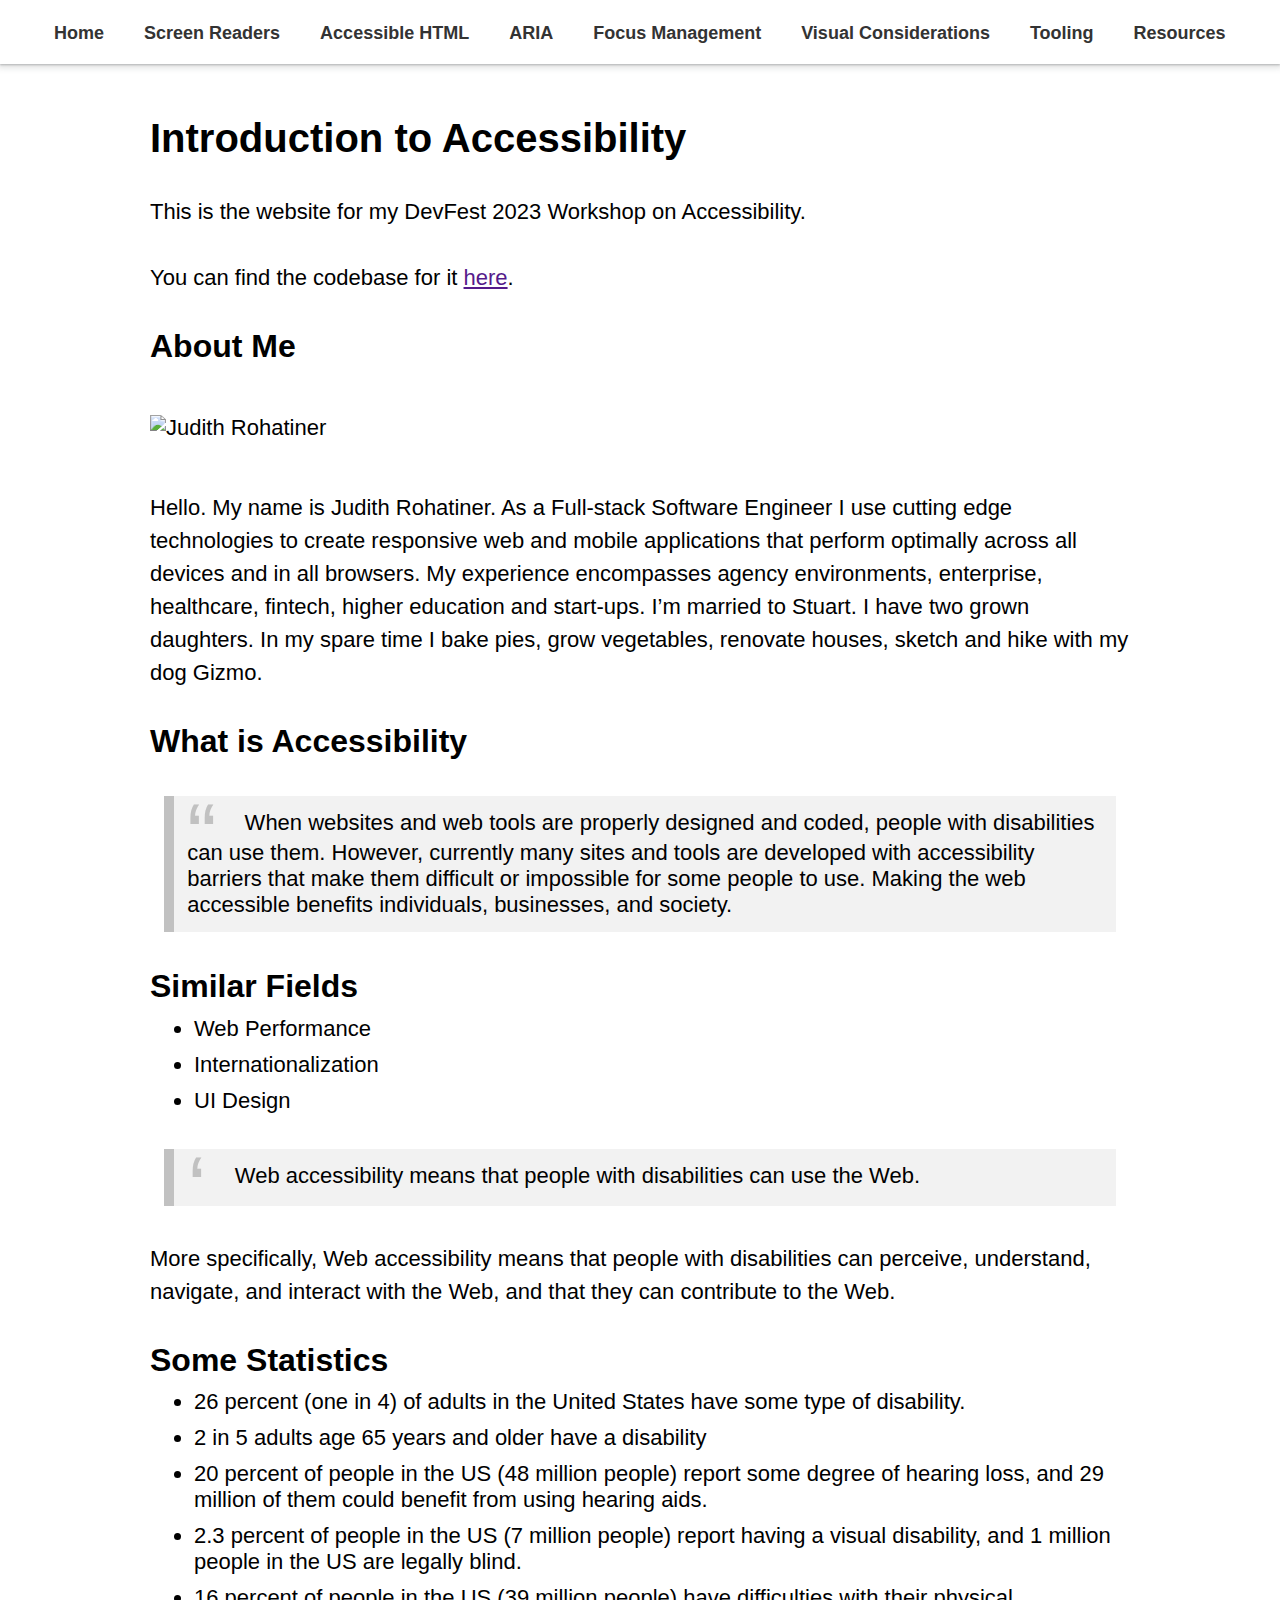
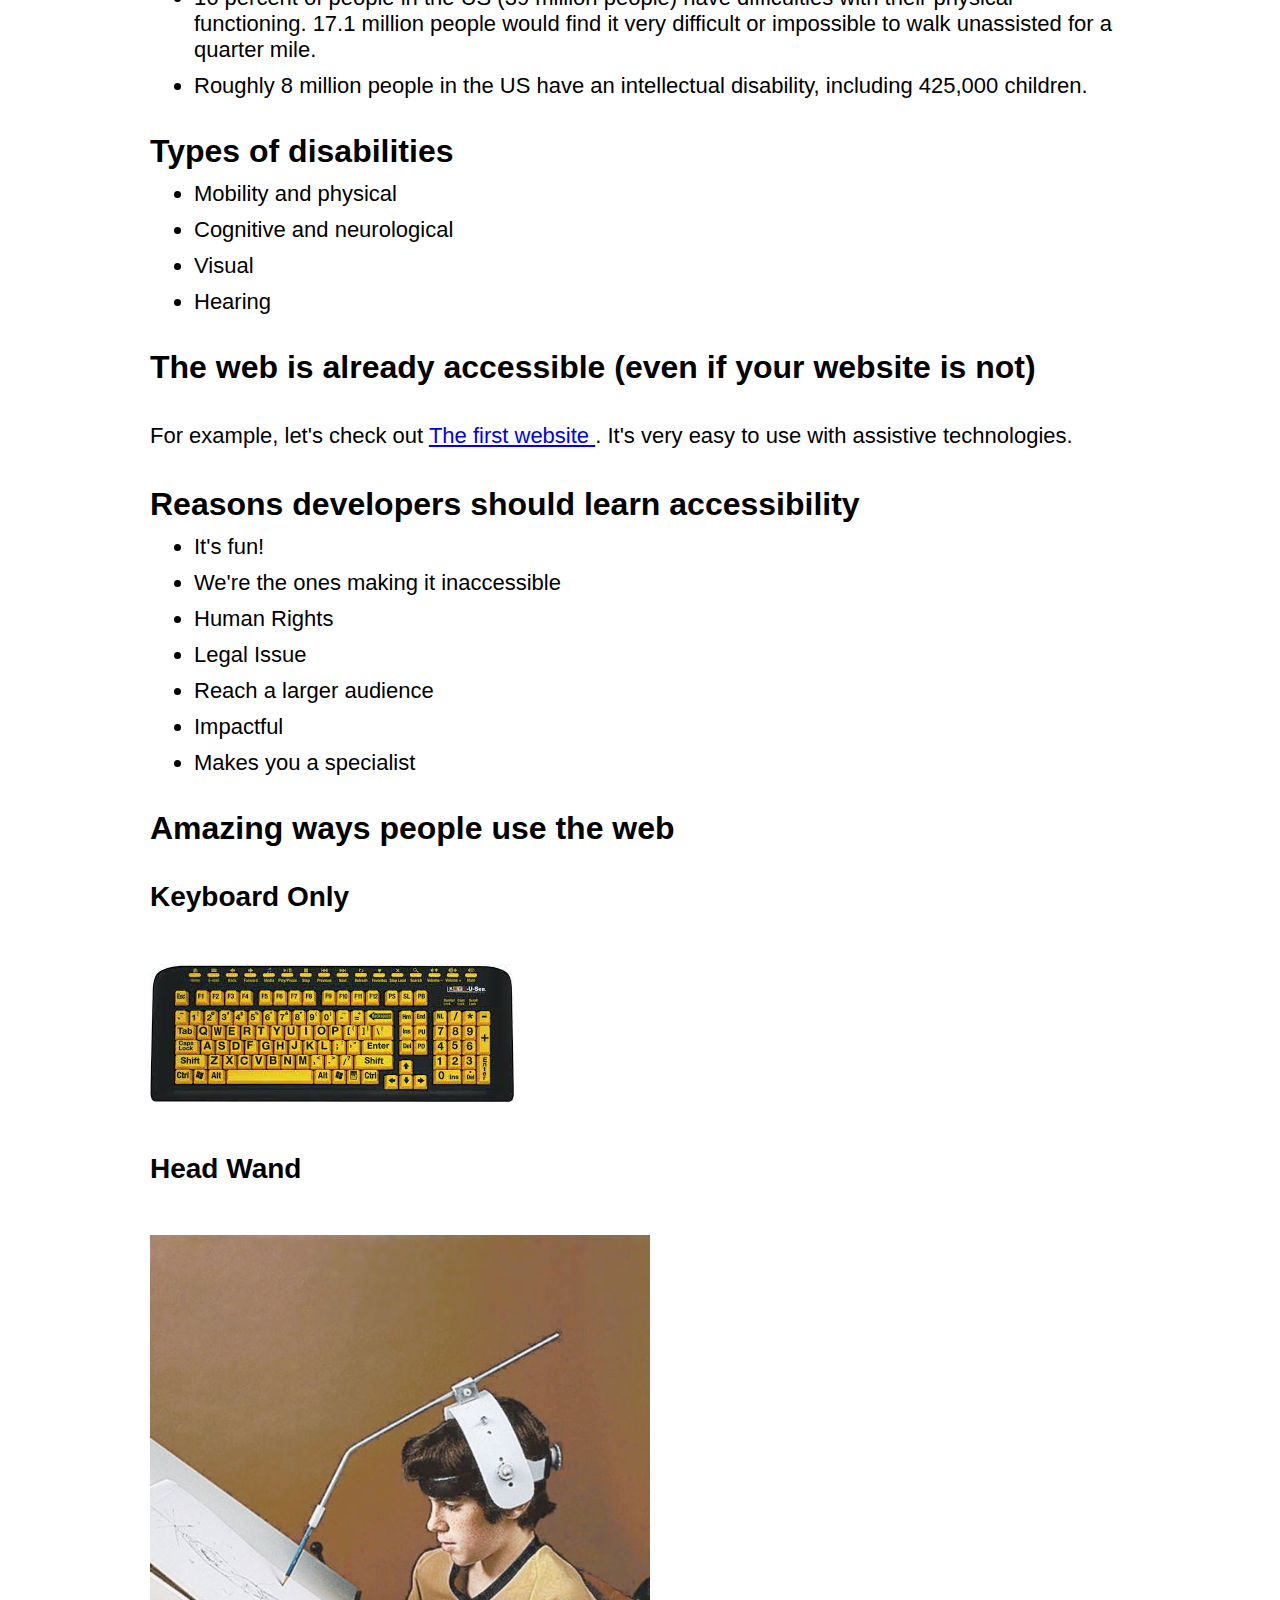
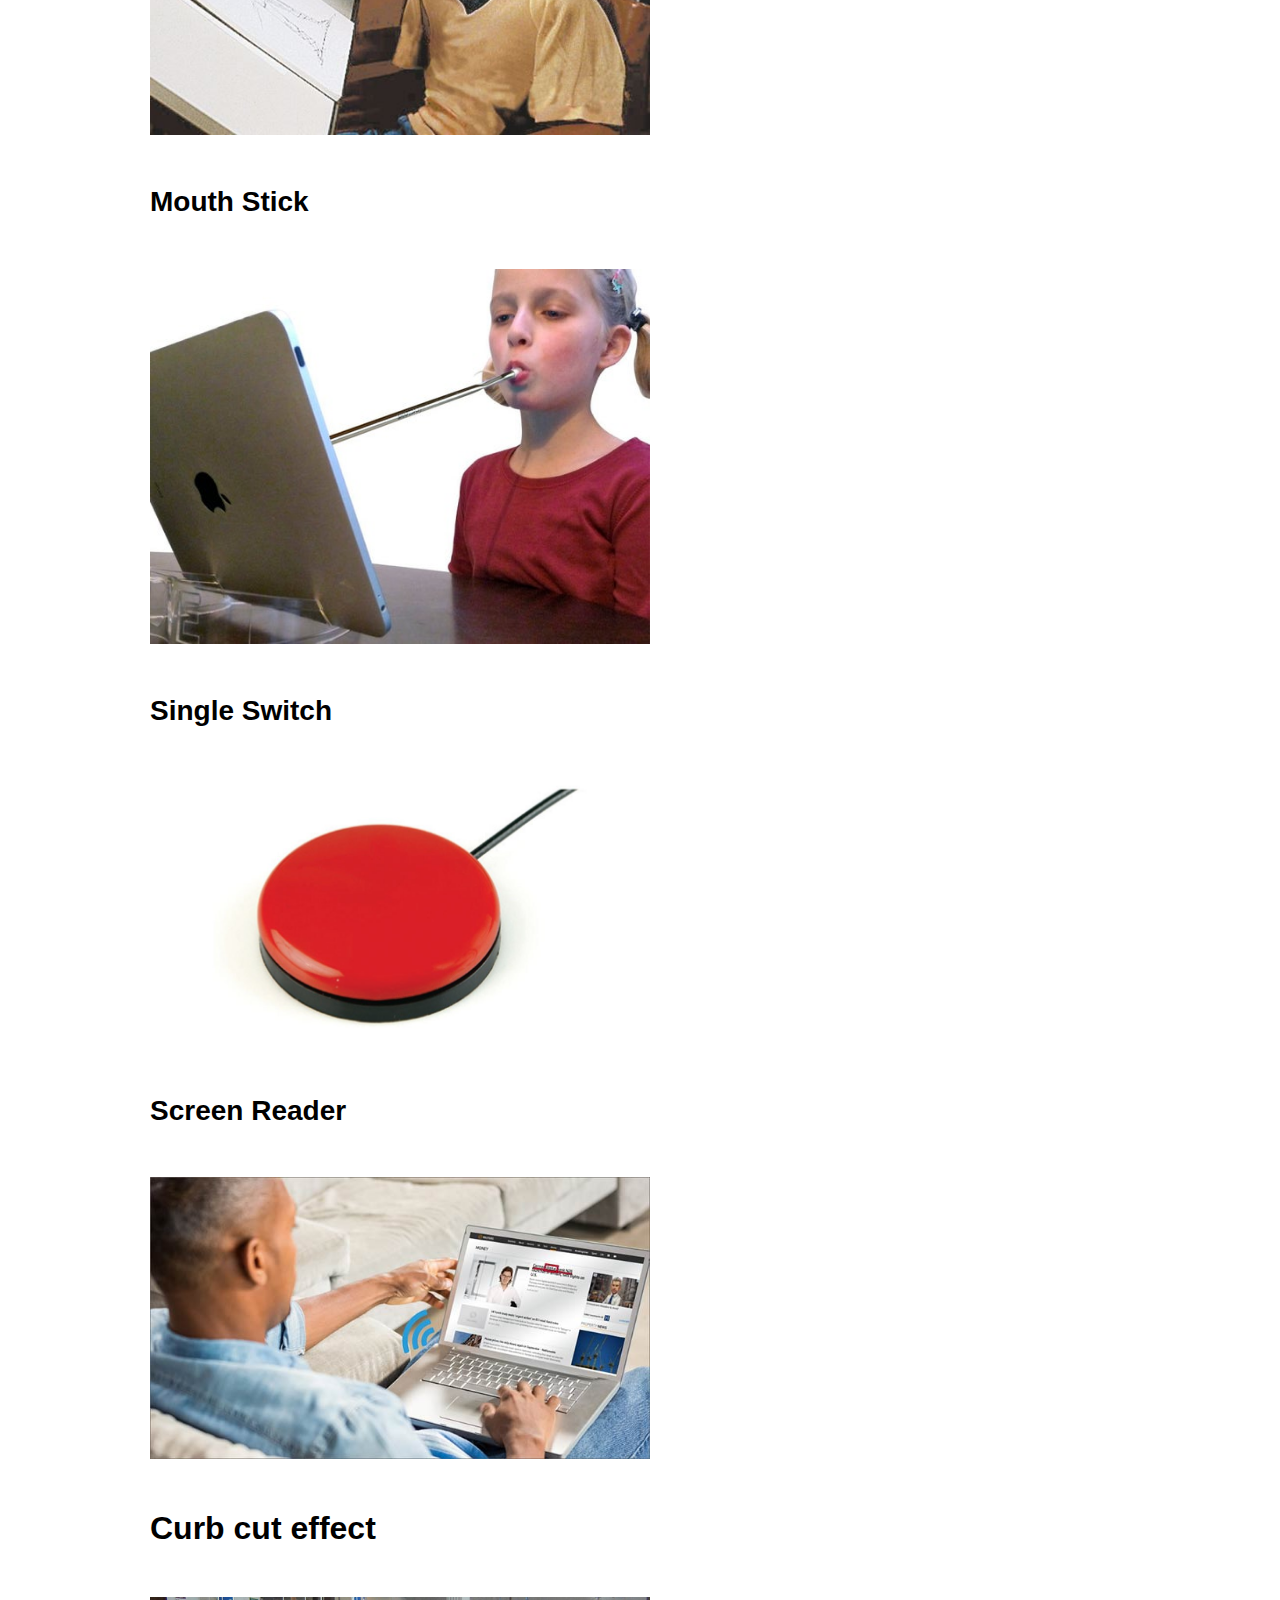
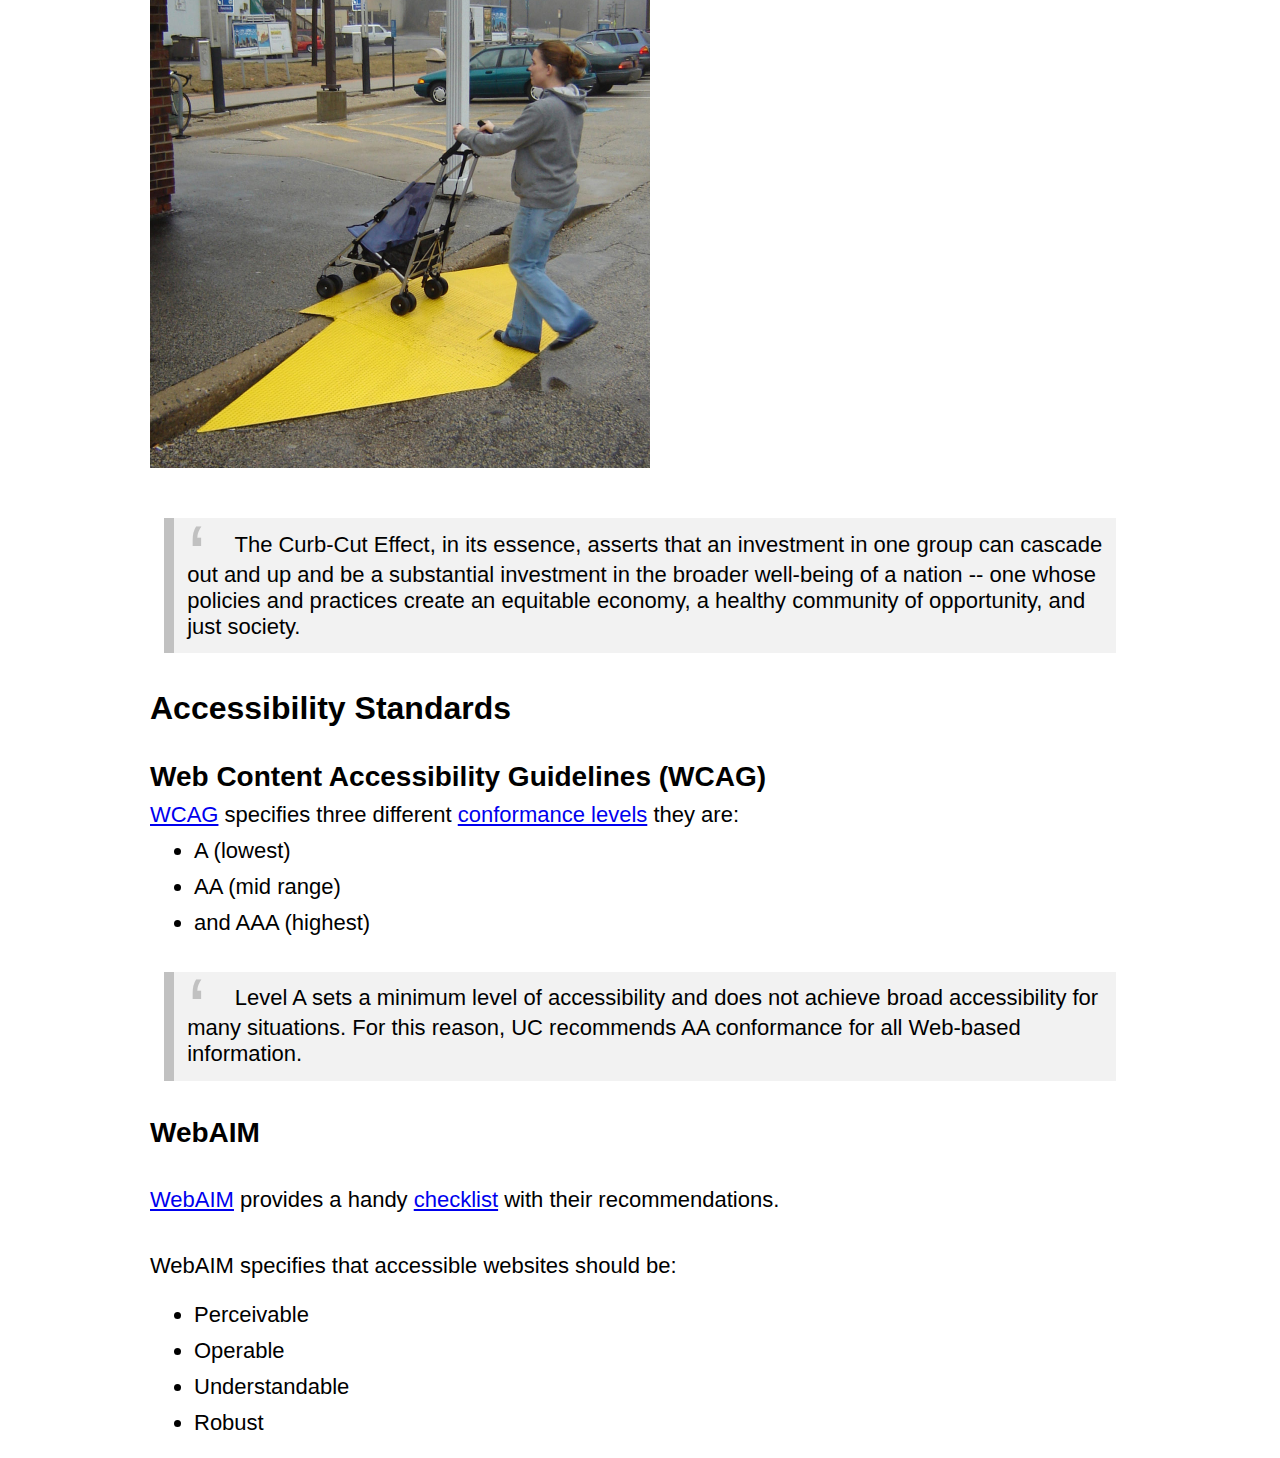
==== index.html @ 0b2b4ed2 "first commit" ====
<!DOCTYPE html>
<html lang="en">
  <head>
    <meta charset="UTF-8" />
    <meta http-equiv="X-UA-Compatible" content="IE=edge" />
    <meta name="viewport" content="width=device-width, initial-scale=1.0" />
    <title>Introduction to Accessibility</title>
    <link rel="stylesheet" href="./css/style.css" />
  </head>
  <body>
    <header>
      <ul>
        <li><a href="./index.html">Home</a></li>
        <li>
          <a href="./screen-readers/index.html">Screen Readers</a>
        </li>
        <li>
          <a href="./accessible-html/index.html">Accessible HTML</a>
        </li>
        <li>
          <a href="./aria/index.html">ARIA</a>
        </li>
        <li>
          <a href="./focus-management/index.html">Focus Management</a>
        </li>
        <li>
          <a href="./visual-considerations/index.html">Visual Considerations</a>
        </li>
        <li>
          <a href="./tooling/index.html">Tooling</a>
        </li>
        <li>
          <a href="./resources/index.html">Resources</a>
        </li>
      </ul>
    </header>
    <div id="container">
      <h1>Introduction to Accessibility</h1>
      <p>This is the website for my DevFest 2023 Workshop on Accessibility.</p>
      <p>
        You can find the codebase for it
        <a href="">here</a>.
      </p>
      <h2>About Me</h2>
      <img src="./static/sample.jpeg" alt="Judith Rohatiner" />
      <p>
        Hello. My name is Judith Rohatiner. As a Full-stack Software Engineer I
        use cutting edge technologies to create responsive web and mobile
        applications that perform optimally across all devices and in all
        browsers. My experience encompasses agency environments, enterprise,
        healthcare, fintech, higher education and start-ups. I’m married to
        Stuart. I have two grown daughters. In my spare time I bake pies, grow
        vegetables, renovate houses, sketch and hike with my dog Gizmo.
      </p>
      <h2>What is Accessibility</h2>
      <blockquote>
        When websites and web tools are properly designed and coded, people with
        disabilities can use them. However, currently many sites and tools are
        developed with accessibility barriers that make them difficult or
        impossible for some people to use. Making the web accessible benefits
        individuals, businesses, and society.
      </blockquote>
      <h2>Similar Fields</h2>
      <ul>
        <li>Web Performance</li>
        <li>Internationalization</li>
        <li>UI Design</li>
      </ul>
      <blockquote>
        Web accessibility means that people with disabilities can use the Web.
      </blockquote>
      <p>
        More specifically, Web accessibility means that people with disabilities
        can <b>perceive, understand, navigate, and interact</b> with the Web,
        and that they can <b>contribute to the Web</b>.
      </p>
      <h2>Some Statistics</h2>
      <ul>
        <li>
          26 percent (one in 4) of adults in the United States have some type of
          disability.
        </li>
        <li>2 in 5 adults age 65 years and older have a disability</li>
        <li>
          20 percent of people in the US (48 million people) report some degree
          of hearing loss, and 29 million of them could benefit from using
          hearing aids.
        </li>
        <li>
          2.3 percent of people in the US (7 million people) report having a
          visual disability, and 1 million people in the US are legally blind.
        </li>
        <li>
          16 percent of people in the US (39 million people) have difficulties
          with their physical functioning. 17.1 million people would find it
          very difficult or impossible to walk unassisted for a quarter mile.
        </li>
        <li>
          Roughly 8 million people in the US have an intellectual disability,
          including 425,000 children.
        </li>
      </ul>
      <h2>Types of disabilities</h2>
      <ul>
        <li>Mobility and physical</li>
        <li>Cognitive and neurological</li>
        <li>Visual</li>
        <li>Hearing</li>
      </ul>
      <h2>The web is already accessible (even if your website is not)</h2>
      <p>
        For example, let's check out
        <a href="http://info.cern.ch/hypertext/WWW/TheProject.html">
          The first website </a
        >. It's very easy to use with assistive technologies.
      </p>
      <h2>Reasons developers should learn accessibility</h2>
      <ul>
        <li>It's fun!</li>
        <li>We're the ones making it inaccessible</li>
        <li>Human Rights</li>
        <li>Legal Issue</li>
        <li>Reach a larger audience</li>
        <li>Impactful</li>
        <li>Makes you a specialist</li>
      </ul>
      <h2>Amazing ways people use the web</h2>
      <h3>Keyboard Only</h3>
      <img src="./static/keyboard.jpg" alt="high contrast keyboard" />
      <h3>Head Wand</h3>
      <img src="./static/head-wand.jpeg" alt="head wand" />
      <h3>Mouth Stick</h3>
      <img src="./static/mouth-stick.jpg" alt="mouth stick" />
      <h3>Single Switch</h3>
      <img src="./static/single-switch.jpg" alt="single switch" />
      <h3>Screen Reader</h3>
      <img src="./static/screen-reader.jpg" alt="screen reader" />
      <h2>Curb cut effect</h2>
      <img src="./static/curb-cut.jpeg" alt="Lady pushing stroller up ramp" />
      <blockquote>
        The Curb-Cut Effect, in its essence, asserts that an investment in one
        group can cascade out and up and be a substantial investment in the
        broader well-being of a nation -- one whose policies and practices
        create an equitable economy, a healthy community of opportunity, and
        just society.
      </blockquote>
      <h2>Accessibility Standards</h2>
      <h3>Web Content Accessibility Guidelines (WCAG)</h3>
      <a href="https://www.w3.org/WAI/standards-guidelines/wcag/">WCAG</a>
      specifies three different
      <a href="https://www.w3.org/WAI/WCAG21/Understanding/conformance#levels"
        >conformance levels</a
      >
      they are:
      <ul>
        <li>A (lowest)</li>
        <li>AA (mid range)</li>
        <li>and AAA (highest)</li>
      </ul>
      <blockquote>
        Level A sets a minimum level of accessibility and does not achieve broad
        accessibility for many situations. For this reason, UC recommends AA
        conformance for all Web-based information.
      </blockquote>
      <h3>WebAIM</h3>
      <p>
        <a href="https://webaim.org/">WebAIM</a>
        provides a handy
        <a href="https://webaim.org/standards/wcag/checklist">checklist</a> with
        their recommendations.
      </p>
      <p>WebAIM specifies that accessible websites should be:</p>
      <ul>
        <li>Perceivable</li>
        <li>Operable</li>
        <li>Understandable</li>
        <li>Robust</li>
      </ul>
    </div>
  </body>
</html>
---- css/style.css ----
* {
  margin: 0;
  padding: 0;
}

body {
  font-family: "HelveticaNeue-Light", "Helvetica Neue Light", "Helvetica Neue",
    Helvetica, Arial, "Lucida Grande", sans-serif;
  font-weight: 300;
  font-size: 22px;
}

#container li {
  margin: 10px 0;
}

.button {
  background: rgb(239, 239, 239);
  cursor: pointer;
  display: inline;
  padding: 5px;
  border-radius: 10px;
  border: 1px solid rgb(118, 118, 118);
}

#counter {
  border: 1px solid black;
  border-radius: 25px;
  display: inline;
  font-size: 50px;
  margin: 25px 0;
  padding: 10px;
}

h1,
h2,
h3,
h4,
h5,
h6 {
  margin: 10px 0 20px 0;
}

div img {
  display: block;
  margin: 50px 0;
  max-width: 500px;
}

header {
  box-shadow: 0 1px 2px 0 rgb(60 64 67 / 30%), 0 2px 6px 2px rgb(60 64 67 / 15%);
  height: 64px;
  line-height: 64px;
  top: 0;
  width: 100%;
}

header ul {
  list-style: none;
  margin-bottom: 0;
}

header ul li {
  float: left;
  margin-right: 20px;
  padding: 0 10px;
}

header ul li a {
  font-size: 18px;
  font-weight: bold;
  text-decoration: none;
  color: #333;
}

header ul li a:hover {
  border-bottom: 1px solid #333;
}

#container {
  max-width: 980px;
  margin: 50px auto 0 auto;
  padding: 0 25px;
}

blockquote {
  background: #f9f9f9;
  border-left: 10px solid #ccc;
  margin: 1.5em 10px;
  padding: 0.5em 10px;
  quotes: "\201C""\201D""\2018""\2019";
}
blockquote:before {
  color: #ccc;
  content: open-quote;
  font-size: 4em;
  line-height: 0.1em;
  margin-right: 0.25em;
  vertical-align: -0.4em;
}
blockquote p {
  display: inline;
}

/* CSS RESET */
html,
body,
div,
span,
applet,
object,
iframe,
h1,
h2,
h3,
h4,
h5,
h6,
p,
blockquote,
pre,
a,
abbr,
acronym,
address,
big,
cite,
code,
del,
dfn,
em,
img,
ins,
kbd,
q,
s,
samp,
small,
strike,
strong,
sub,
sup,
tt,
var,
b,
u,
i,
center,
dl,
dt,
dd,
ol,
ul,
li,
fieldset,
form,
label,
legend,
table,
caption,
tbody,
tfoot,
thead,
tr,
th,
td,
article,
aside,
canvas,
details,
embed,
figure,
figcaption,
footer,
header,
hgroup,
menu,
nav,
output,
ruby,
section,
summary,
time,
mark,
audio,
video {
  margin: 0;
  padding: 0;
  border: 0;
  font-size: 100%;
  vertical-align: baseline;
}
/* HTML5 display-role reset for older browsers */
article,
aside,
details,
figcaption,
figure,
footer,
header,
hgroup,
menu,
nav,
section {
  display: block;
}
blockquote,
q {
  quotes: none;
}
blockquote:before,
blockquote:after,
q:before,
q:after {
  content: "";
  content: none;
}
table {
  border-collapse: collapse;
  border-spacing: 0;
}

/*! Typebase.less v0.1.0 | MIT License */
/* Setup */
html {
  /* Change default typefaces here */
  font-family: serif;
  font-size: 137.5%;
  -webkit-font-smoothing: antialiased;
}
/* Copy & Lists */
p {
  line-height: 1.5rem;
  margin-top: 1.5rem;
  margin-bottom: 20px;
}

ol,
ul {
  padding-left: 2rem;
}

ol,
ul,
dl {
  margin-top: 0;
  margin-bottom: 1rem;
}

ol ol,
ul ul,
ol ul,
ul ol {
  margin-bottom: 0;
}

blockquote {
  background: rgba(165, 165, 165, 0.15);
  border-left: 10px solid#dcdcdc;
  border-left: 10px solid rgb(192.5, 192.5, 192.5);
  margin: 1.618em 0.618rem; /* Comment-A */
  padding: 0.618em 0.618rem;
  quotes: "\201C""\201D""\2018""\2019";
}

blockquote::before {
  color: #c1c1c1;
  color: rgb(192.5, 192.5, 192.5);
  content: open-quote;
  font-size: 4em;
  line-height: 0.1em;
  margin-right: 0.25em;
  vertical-align: -0.4em;
}
/* Headings */
h1,
h2,
h3,
h4,
h5,
h6 {
  /* Change heading typefaces here */
  font-family: sans-serif;
  margin-top: 1.5rem;
  margin-bottom: 8px;
  line-height: 1.5rem;
}
h1 {
  font-size: 40px;
  line-height: 48px;
}
h2 {
  font-size: 32px;
  line-height: 38.4px;
}
h3 {
  font-size: 28px;
  line-height: 33.6px;
}
h4 {
  font-size: 24px;
  line-height: 28.8px;
}
h5 {
  font-size: 20px;
  line-height: 24px;
}
/* Tables */
table {
  margin-top: 1.5rem;
  border-spacing: 0px;
  border-collapse: collapse;
}
table td,
table th {
  padding: 0;
  line-height: 33px;
}
/* Code blocks */
code {
  vertical-align: bottom;
}

/* prism */
/* PrismJS 1.23.0
https://prismjs.com/download.html#themes=prism-okaidia&languages=markup+css+clike+javascript */
/**
 * okaidia theme for JavaScript, CSS and HTML
 * Loosely based on Monokai textmate theme by http://www.monokai.nl/
 * @author ocodia
 */

code[class*="language-"],
pre[class*="language-"] {
  color: #f8f8f2;
  background: none;
  text-shadow: 0 1px rgba(0, 0, 0, 0.3);
  font-family: Consolas, Monaco, "Andale Mono", "Ubuntu Mono", monospace;
  font-size: 1em;
  text-align: left;
  white-space: pre;
  word-spacing: normal;
  word-break: normal;
  word-wrap: normal;
  line-height: 1.5;

  -moz-tab-size: 4;
  -o-tab-size: 4;
  tab-size: 4;

  -webkit-hyphens: none;
  -moz-hyphens: none;
  -ms-hyphens: none;
  hyphens: none;
}

/* Code blocks */
pre[class*="language-"] {
  padding: 1em;
  margin: 0.5em 0;
  overflow: auto;
  border-radius: 0.3em;
  font-size: 14px;
}

:not(pre) > code[class*="language-"],
pre[class*="language-"] {
  background: #272822;
}

/* Inline code */
:not(pre) > code[class*="language-"] {
  padding: 0.1em;
  border-radius: 0.3em;
  white-space: normal;
}

.token.comment,
.token.prolog,
.token.doctype,
.token.cdata {
  color: #8292a2;
}

.token.punctuation {
  color: #f8f8f2;
}

.token.namespace {
  opacity: 0.7;
}

.token.property,
.token.tag,
.token.constant,
.token.symbol,
.token.deleted {
  color: #f92672;
}

.token.boolean,
.token.number {
  color: #ae81ff;
}

.token.selector,
.token.attr-name,
.token.string,
.token.char,
.token.builtin,
.token.inserted {
  color: #a6e22e;
}

.token.operator,
.token.entity,
.token.url,
.language-css .token.string,
.style .token.string,
.token.variable {
  color: #f8f8f2;
}

.token.atrule,
.token.attr-value,
.token.function,
.token.class-name {
  color: #e6db74;
}

.token.keyword {
  color: #66d9ef;
}

.token.regex,
.token.important {
  color: #fd971f;
}

.token.important,
.token.bold {
  font-weight: bold;
}
.token.italic {
  font-style: italic;
}

.token.entity {
  cursor: help;
}
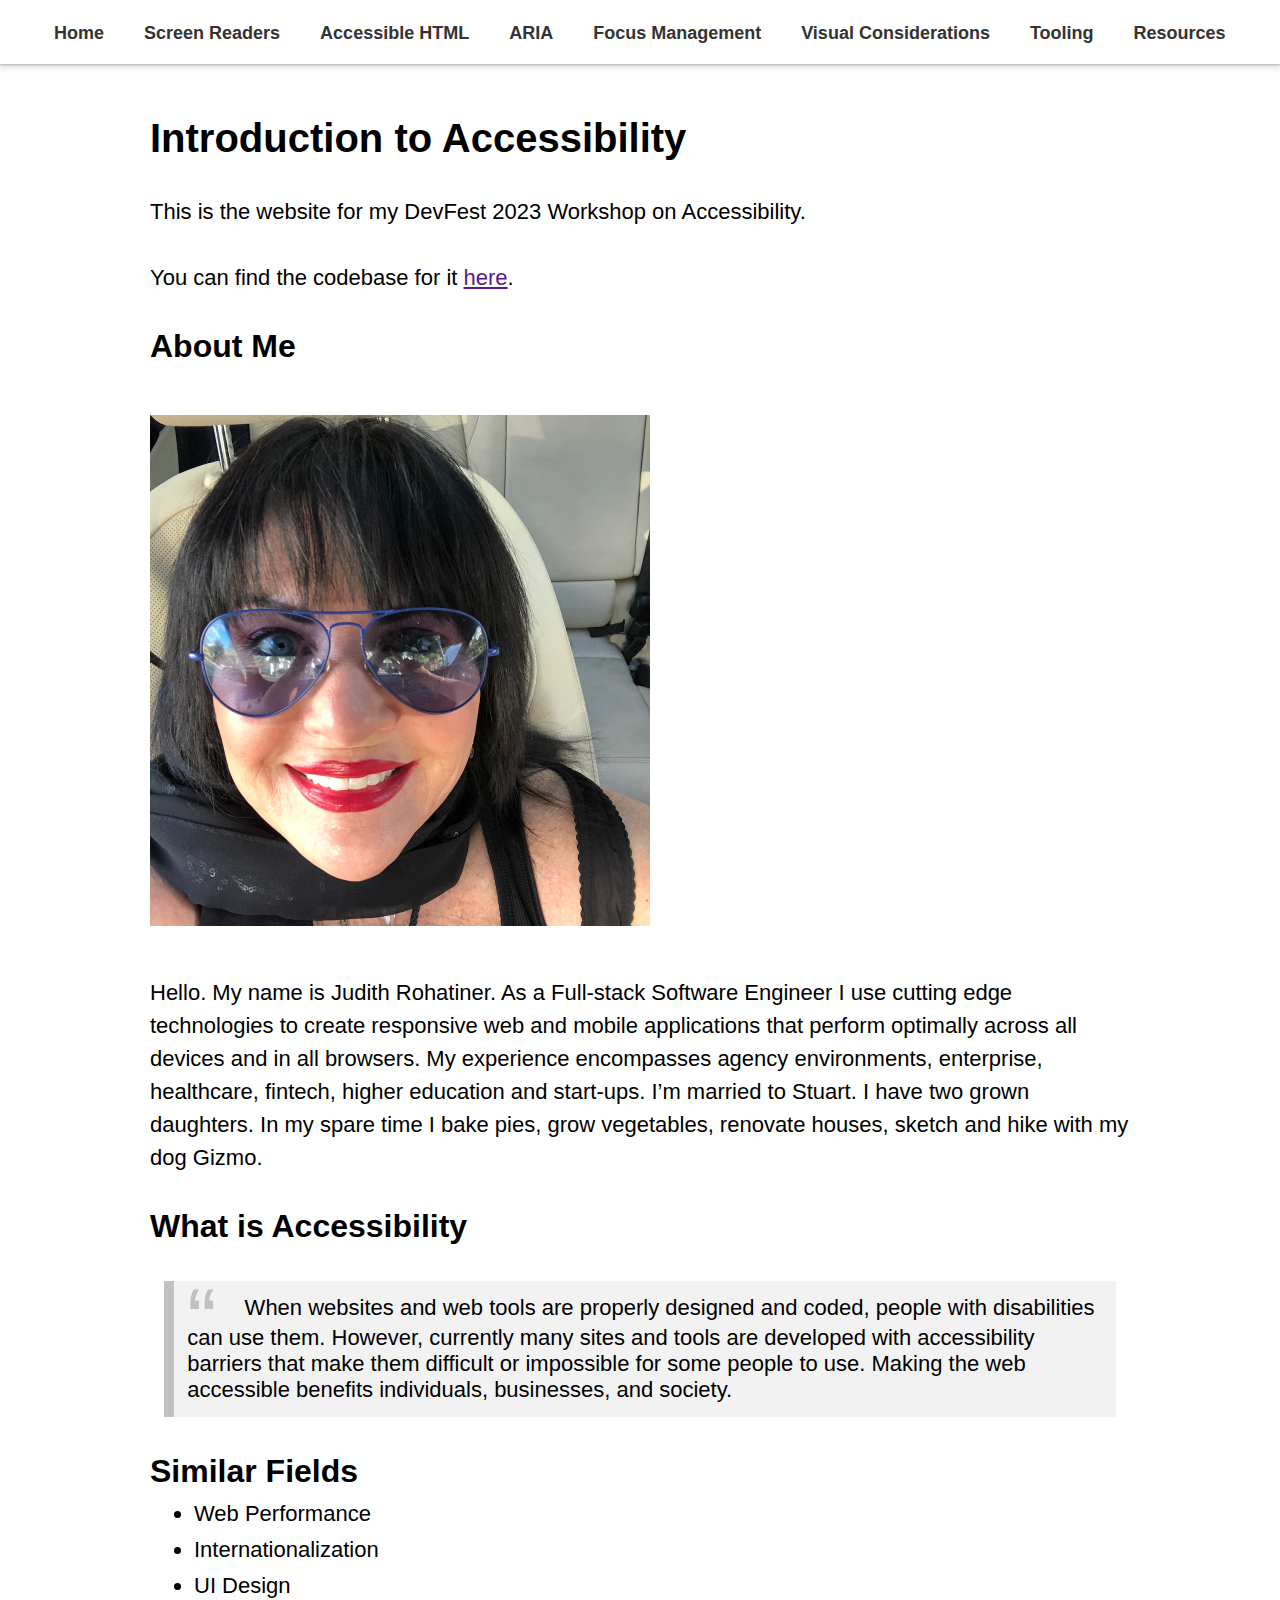
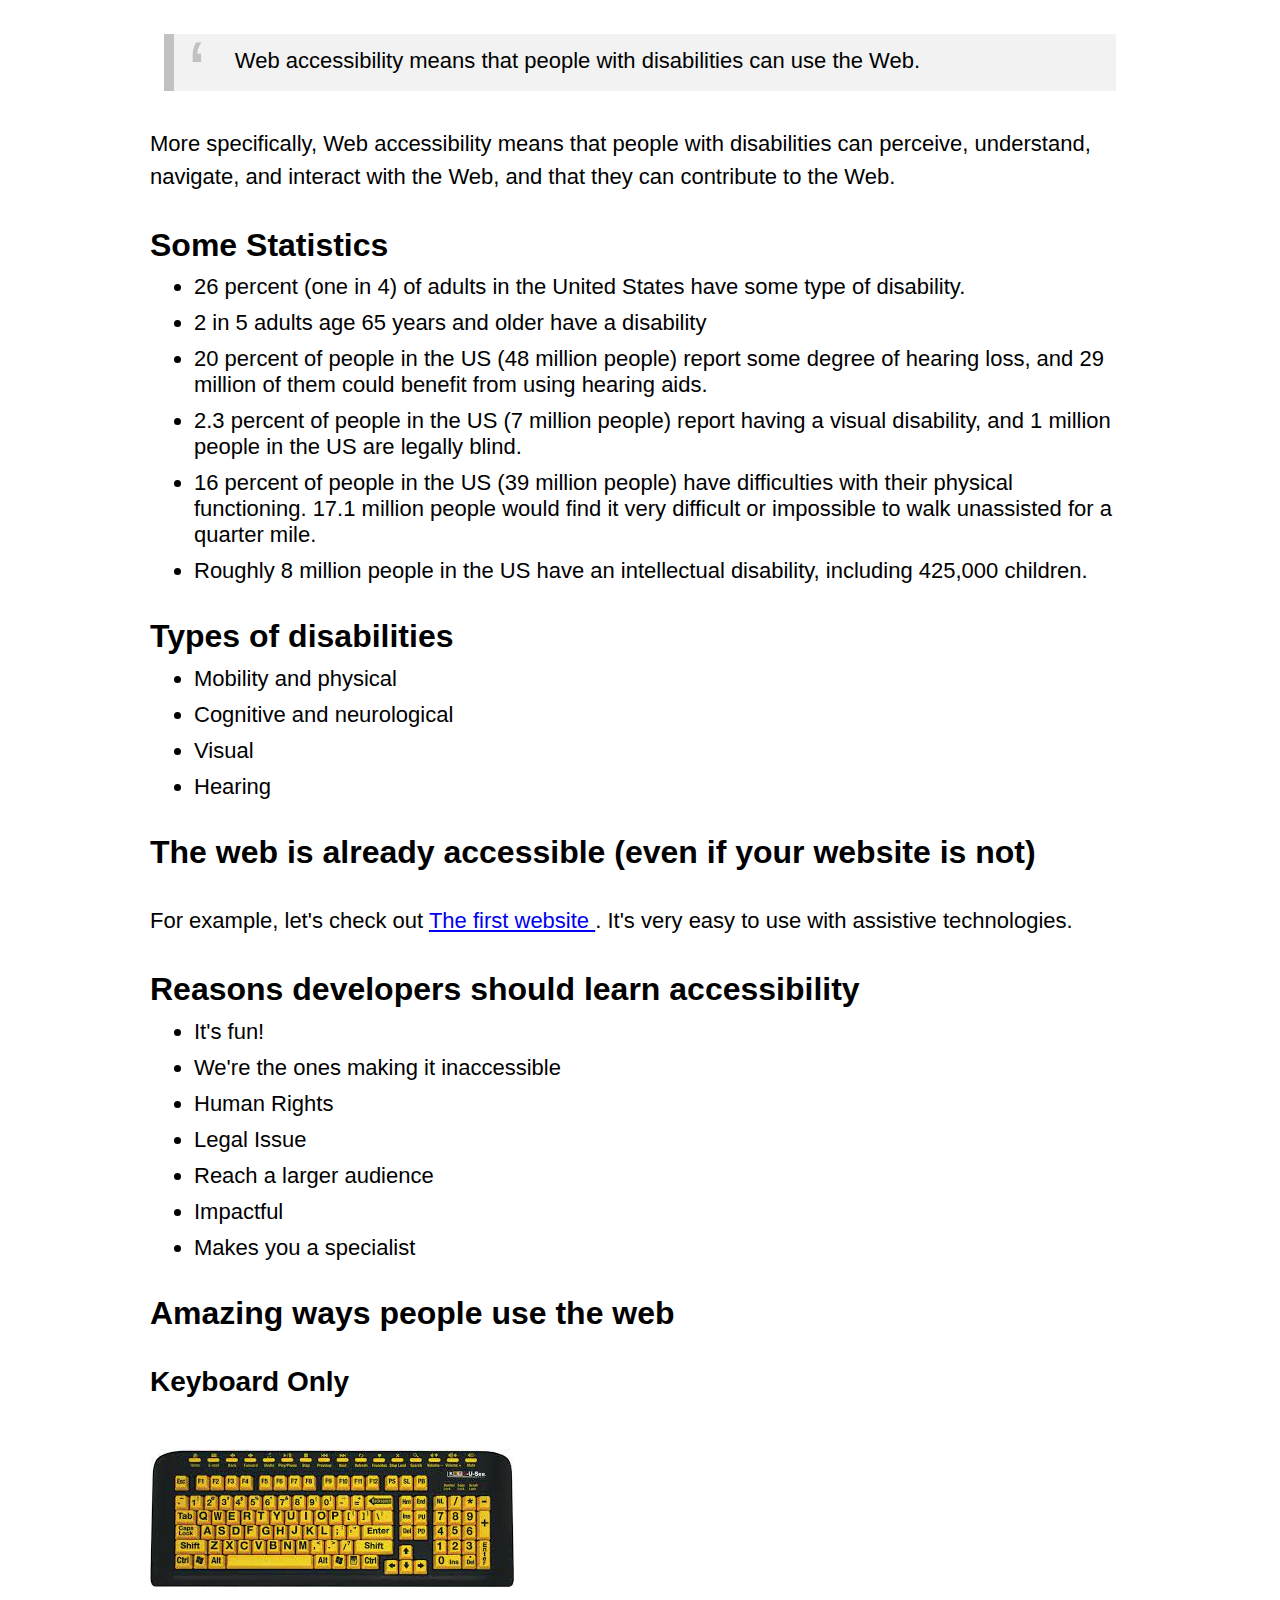
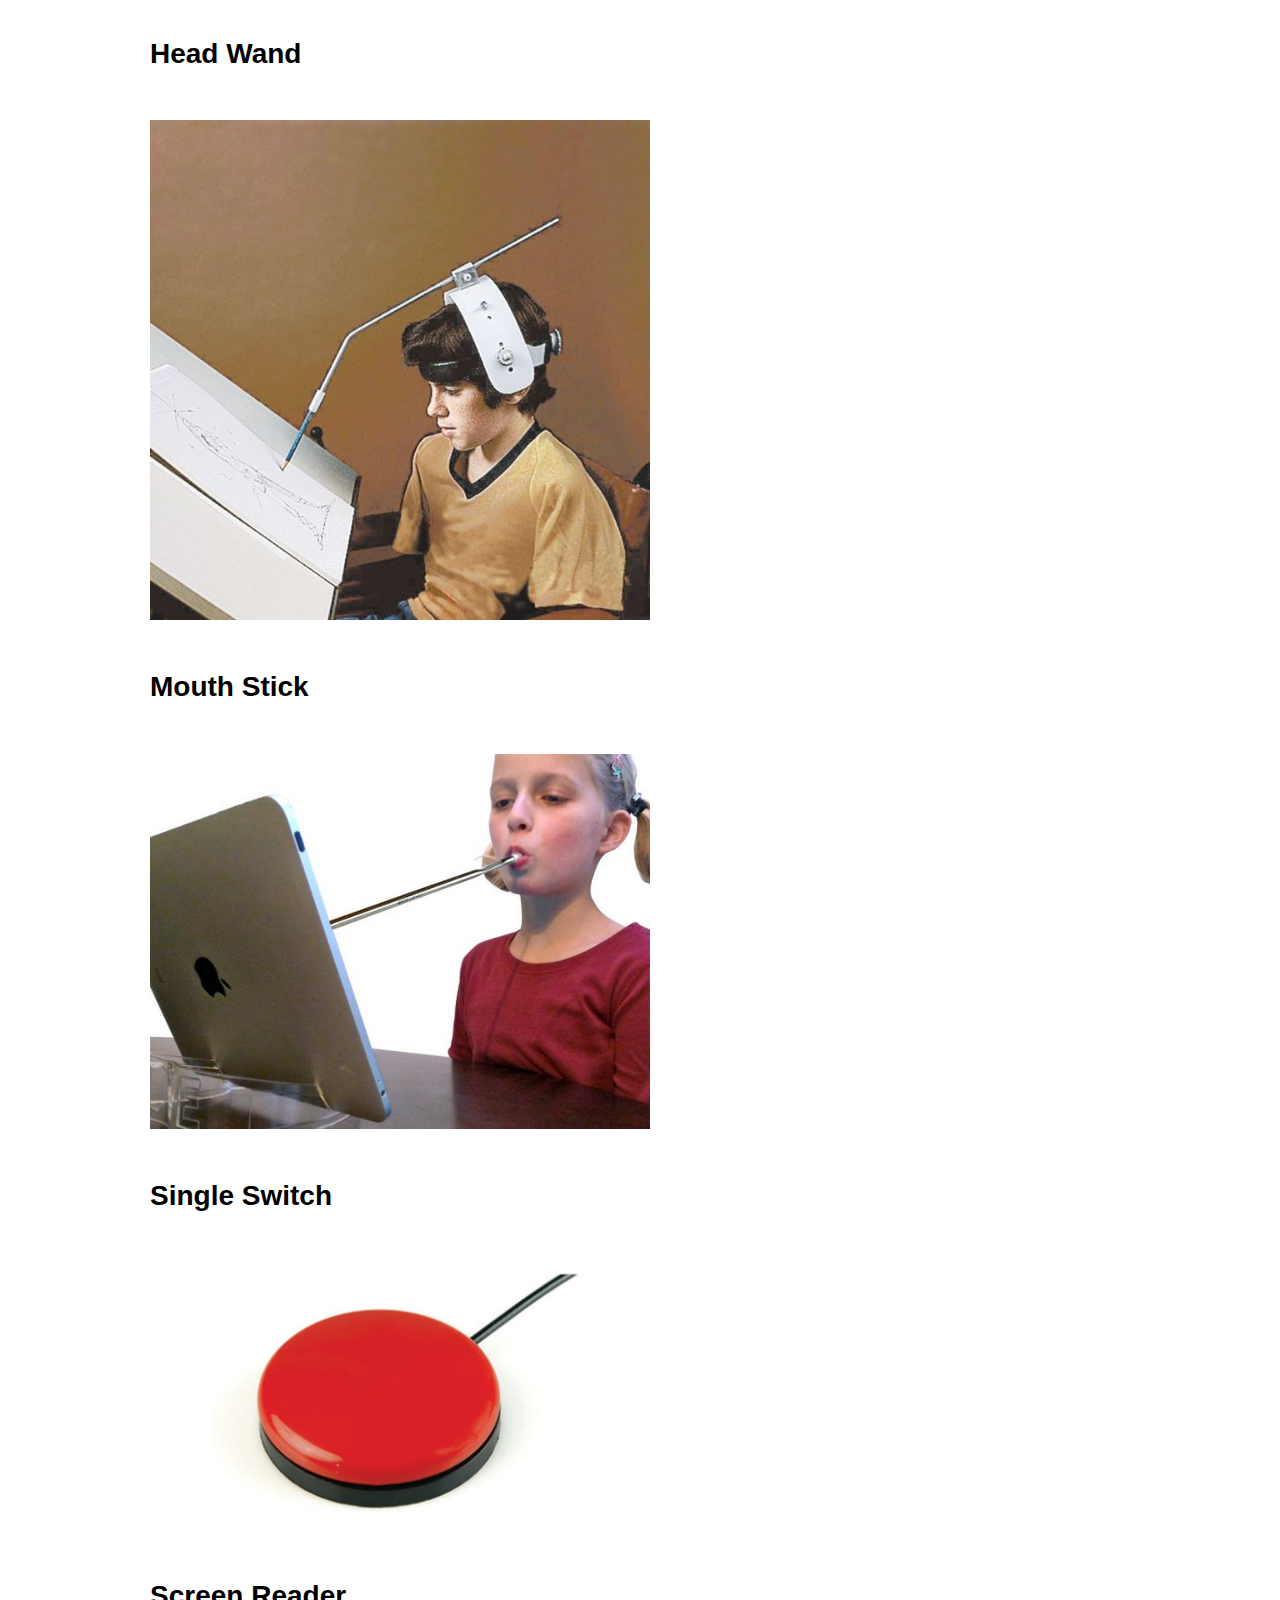
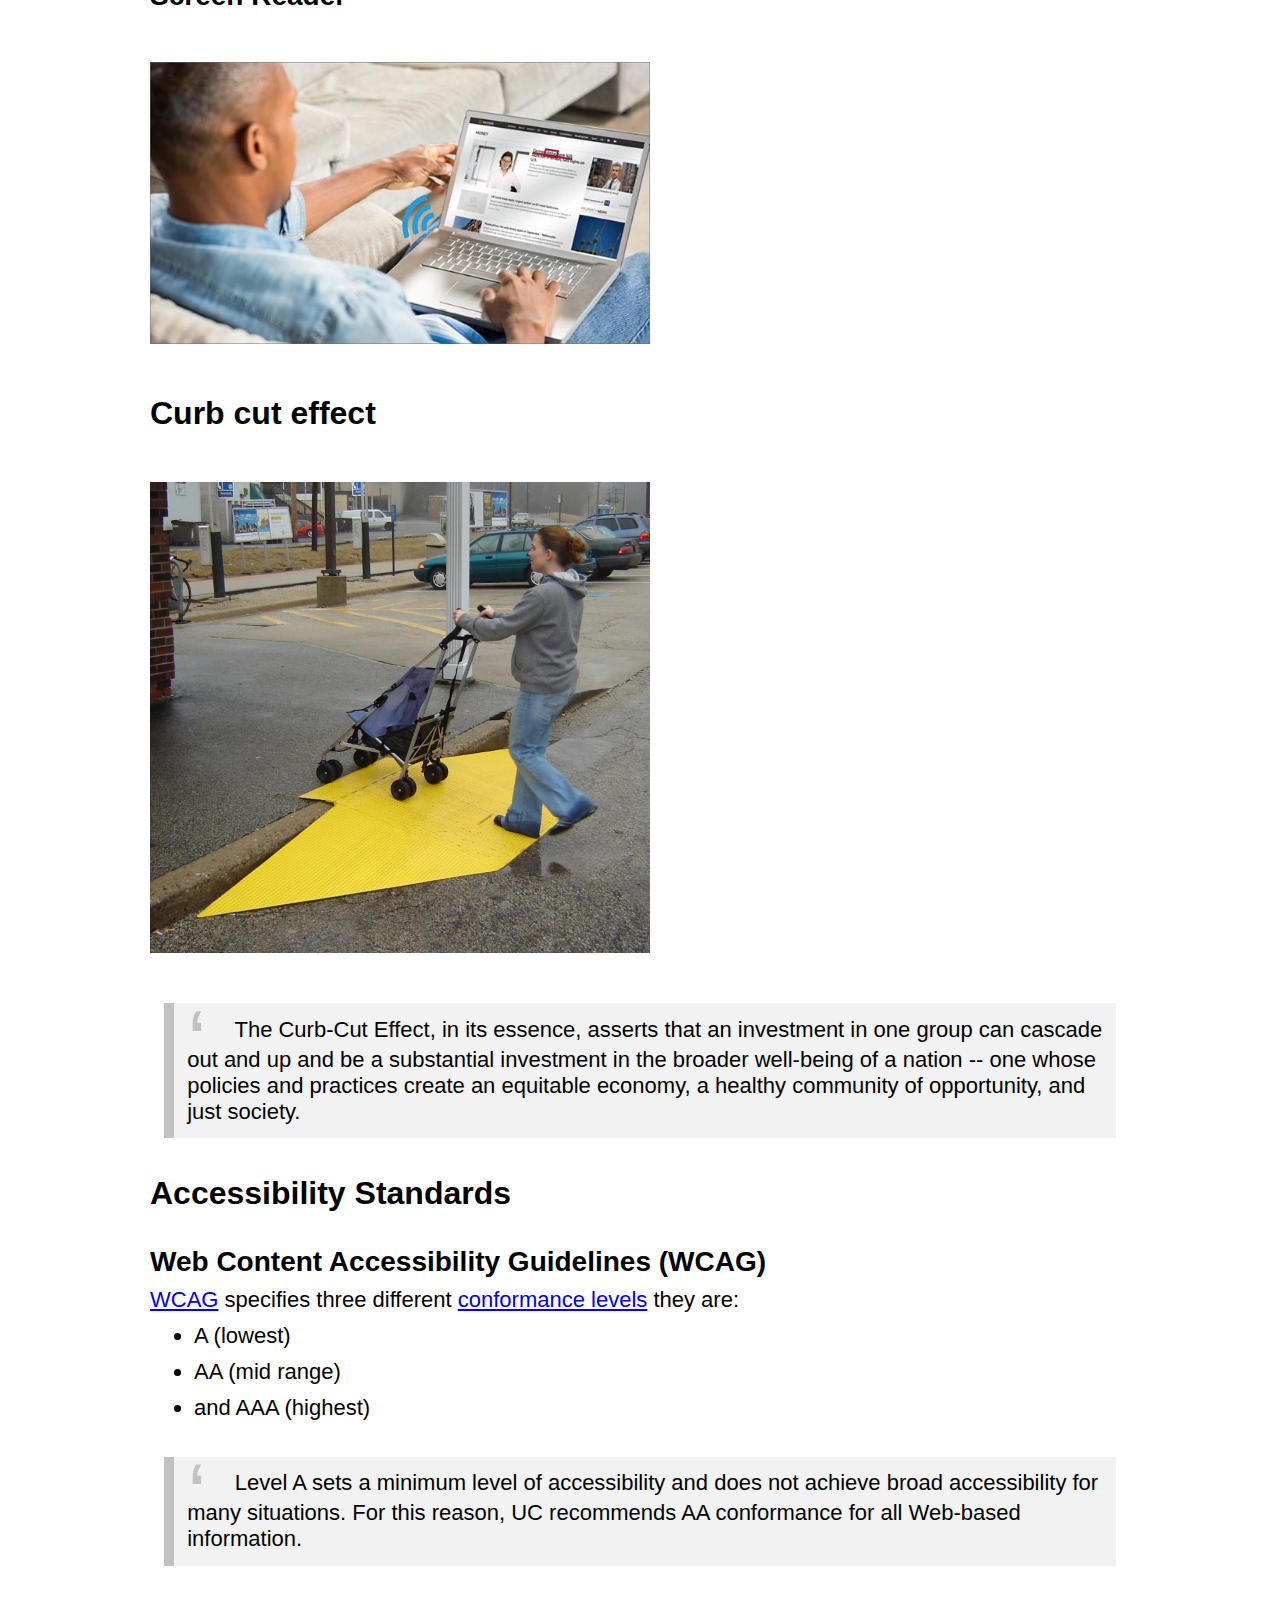
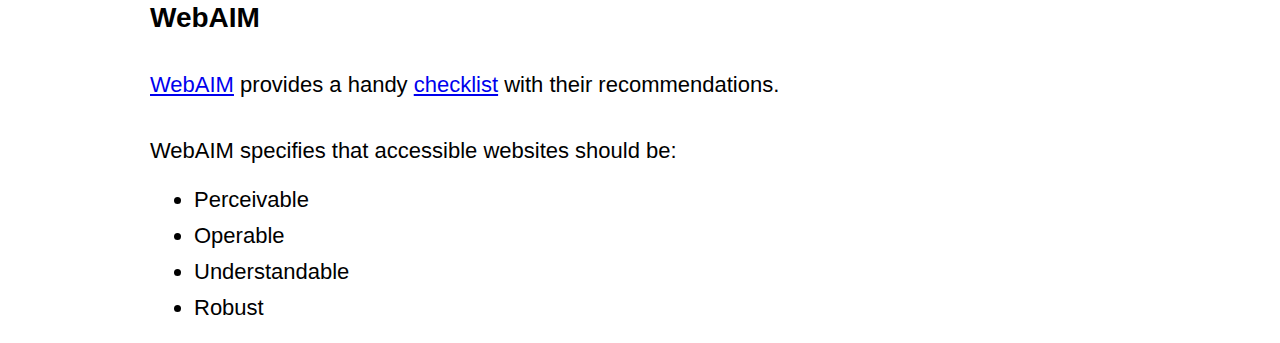
==== commit 4fcc3e73: "second commit" ====
--- a/index.html
+++ b/index.html
@@ -42,7 +42,7 @@
         <a href="">here</a>.
       </p>
       <h2>About Me</h2>
-      <img src="./static/sample.jpeg" alt="Judith Rohatiner" />
+      <img src="./static/profile-jr.png" alt="Judith Rohatiner" />
       <p>
         Hello. My name is Judith Rohatiner. As a Full-stack Software Engineer I
         use cutting edge technologies to create responsive web and mobile
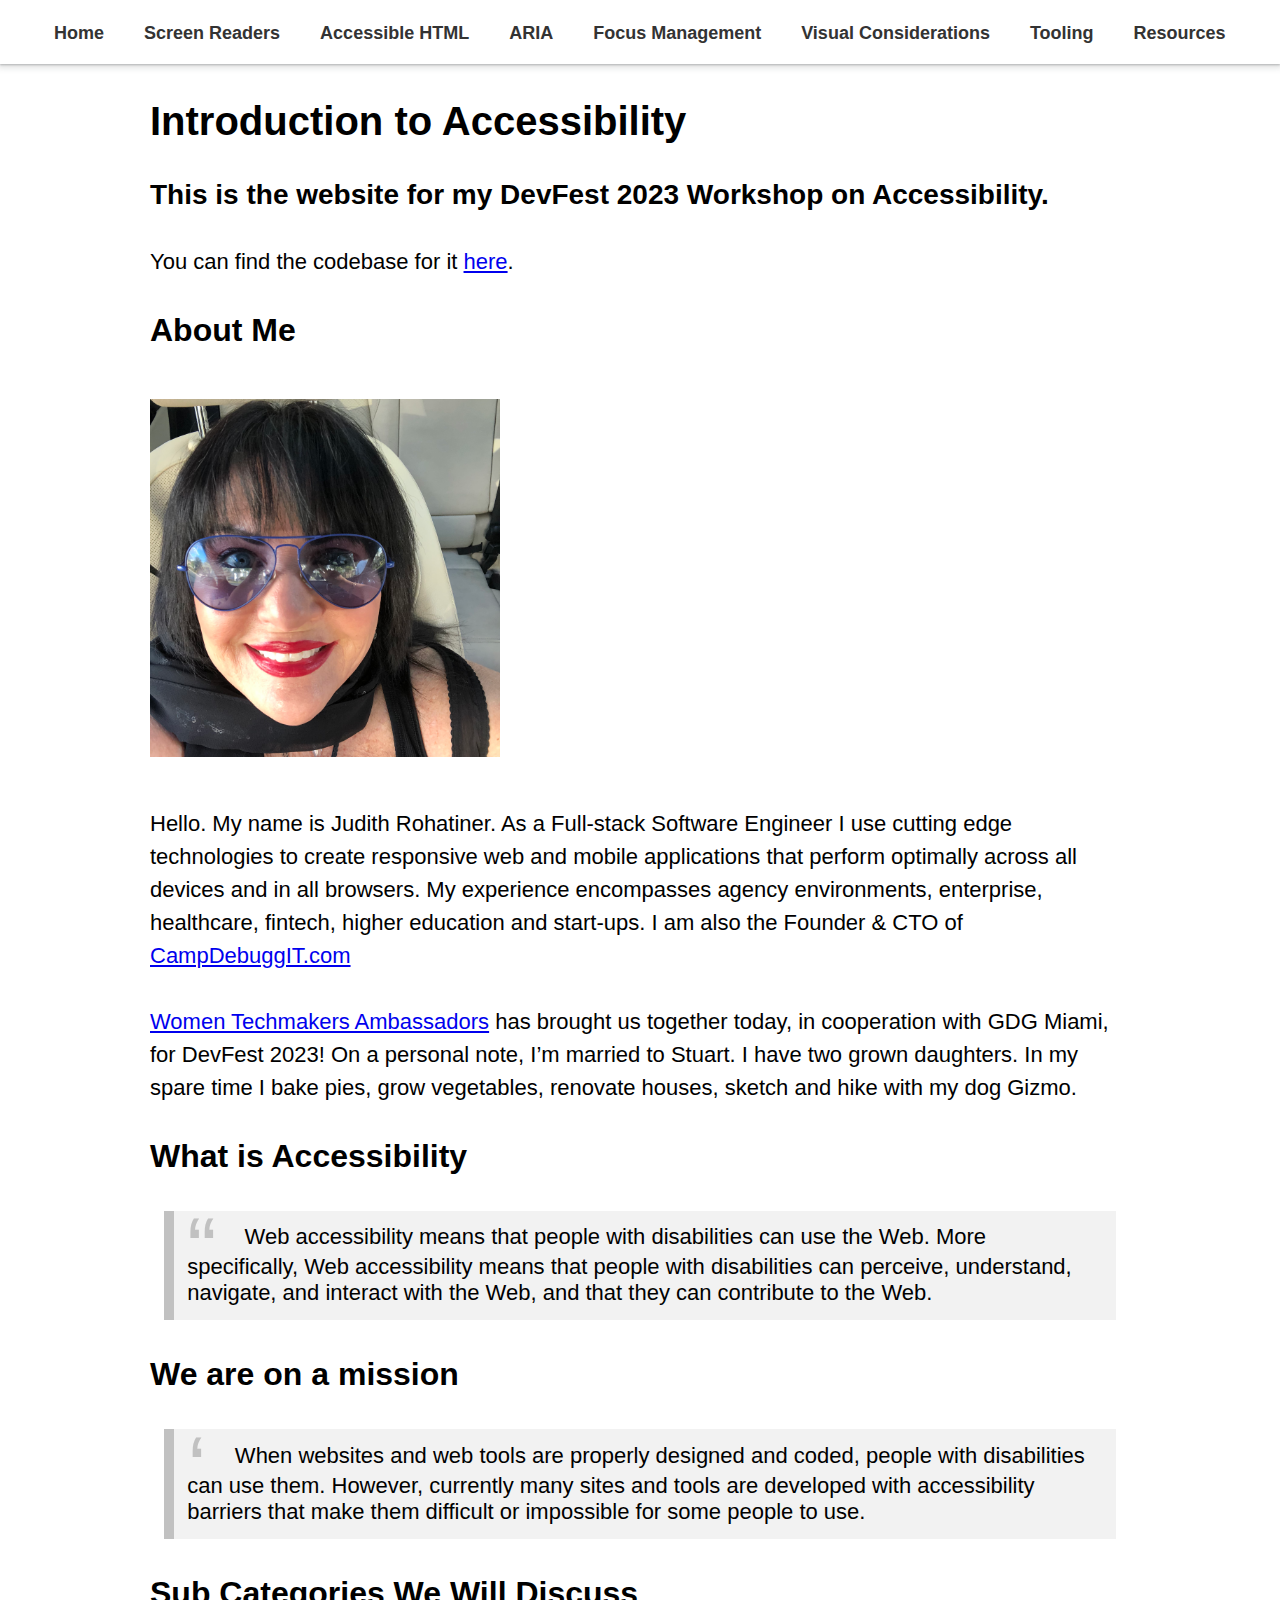
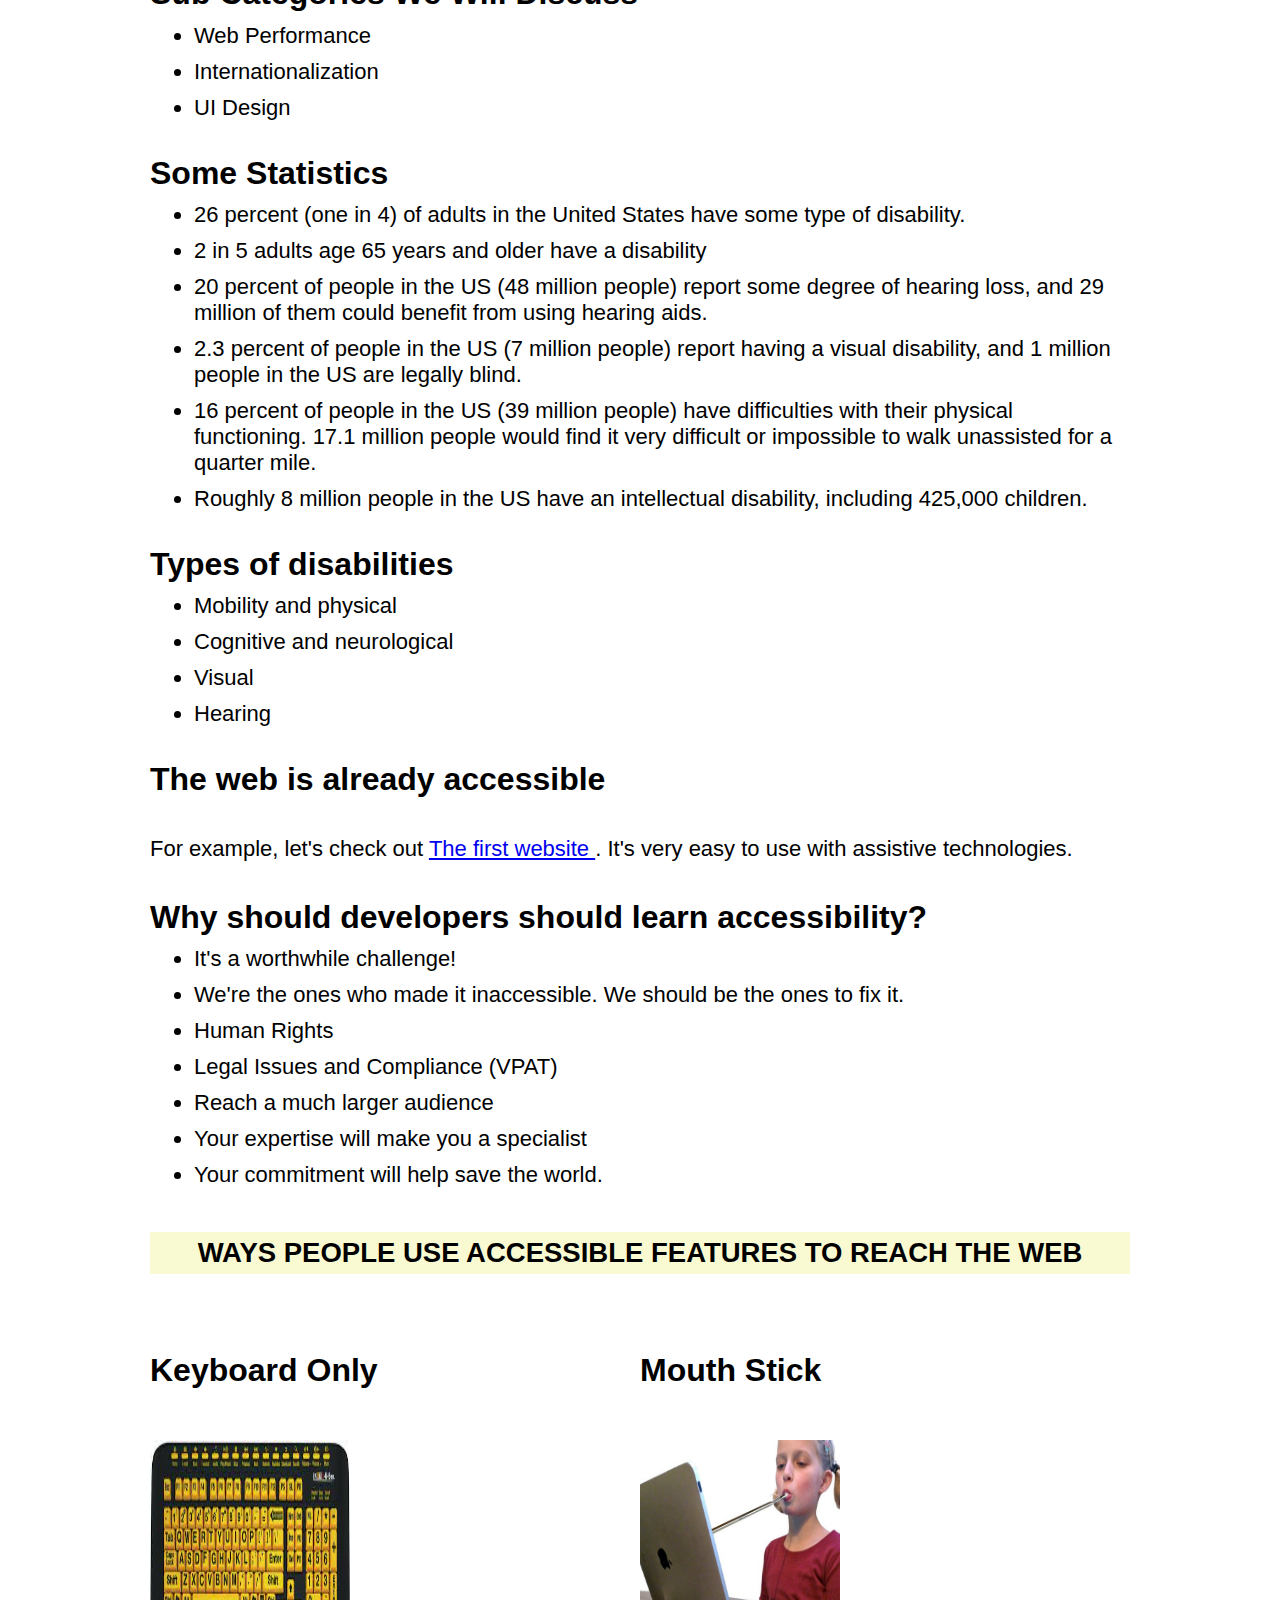
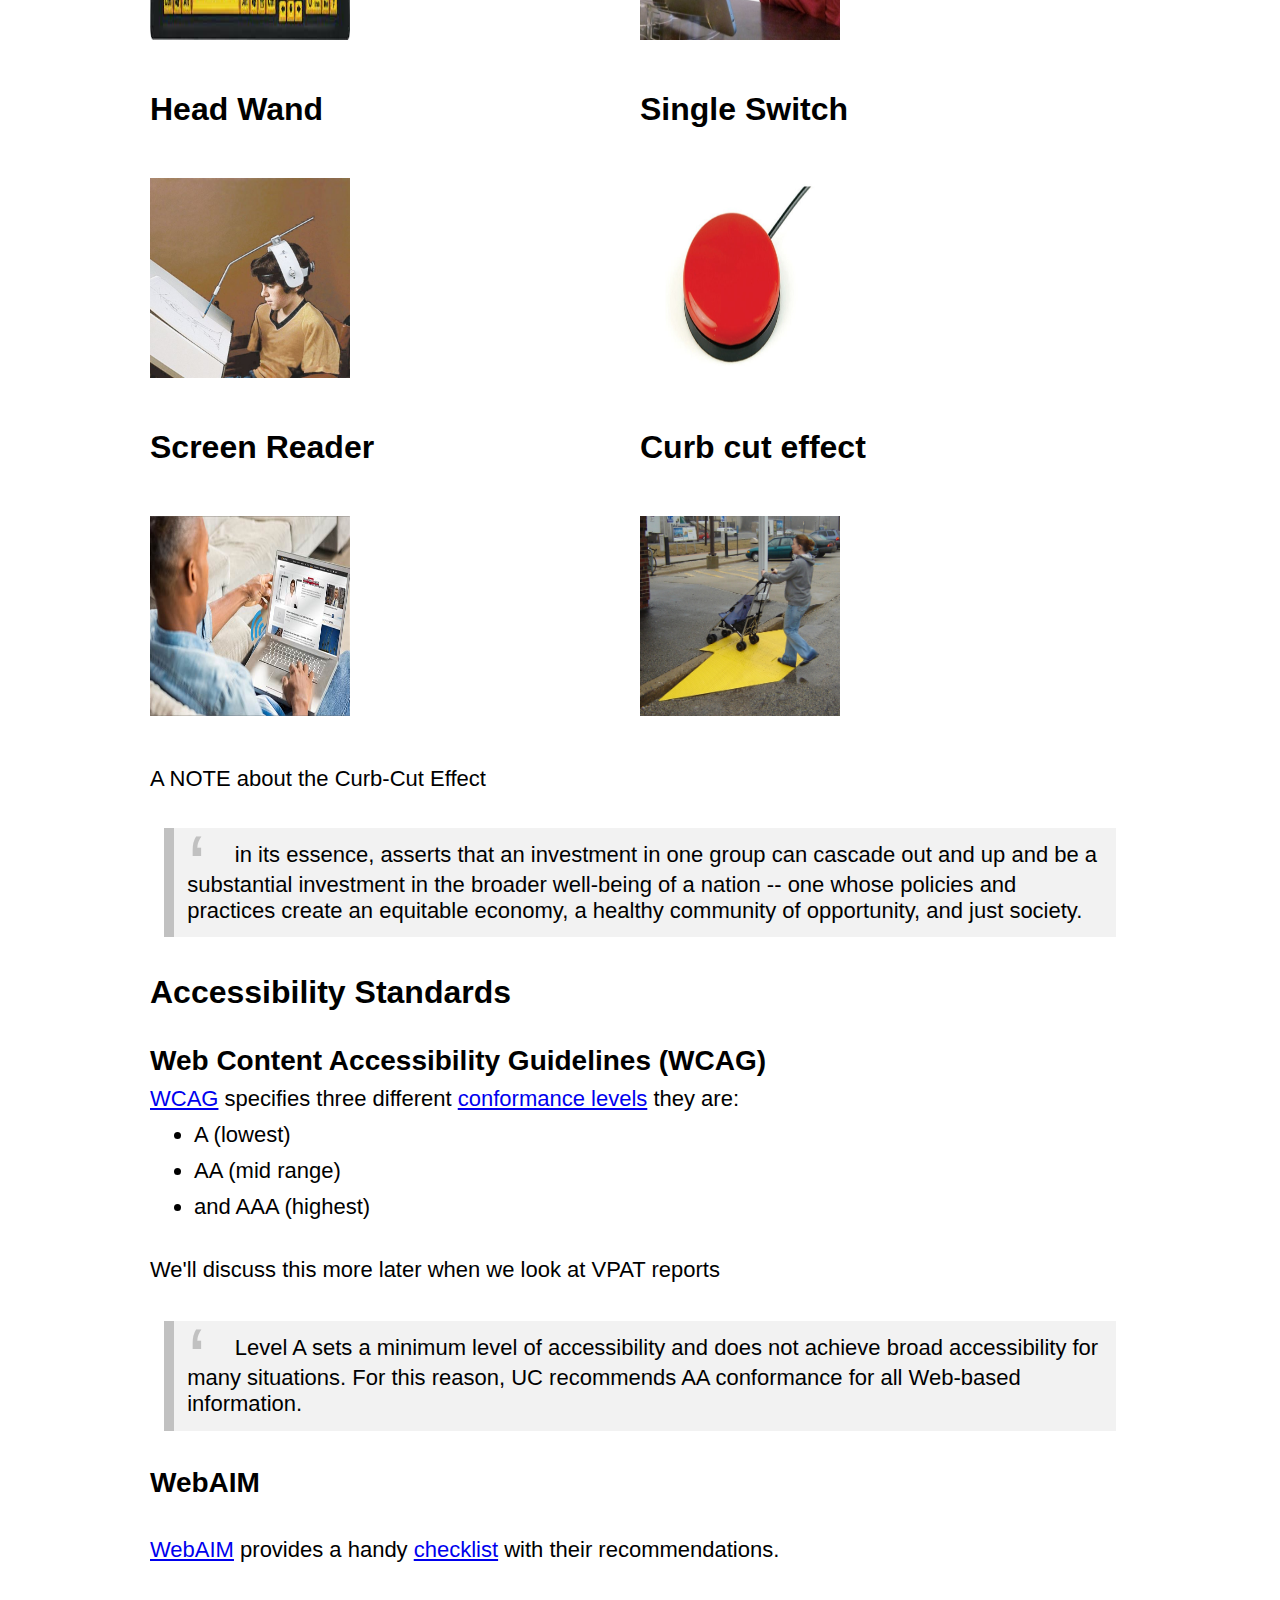
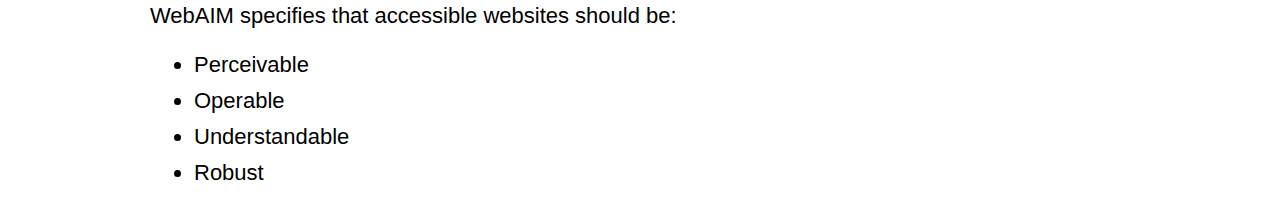
==== commit 96c040f6: "third commit" ====
--- a/index.html
+++ b/index.html
@@ -1,5 +1,5 @@
 <!DOCTYPE html>
-<html lang="en">
+<html lang="en" xmlns="http://www.w3.org/1999/html">
   <head>
     <meta charset="UTF-8" />
     <meta http-equiv="X-UA-Compatible" content="IE=edge" />
@@ -36,10 +36,10 @@
     </header>
     <div id="container">
       <h1>Introduction to Accessibility</h1>
-      <p>This is the website for my DevFest 2023 Workshop on Accessibility.</p>
+      <h3>This is the website for my DevFest 2023 Workshop on Accessibility.</h3>
       <p>
         You can find the codebase for it
-        <a href="">here</a>.
+        <a href="https://github.com/jrohatiner/devFest-A11Y.git">here</a>.
       </p>
       <h2>About Me</h2>
       <img src="./static/profile-jr.png" alt="Judith Rohatiner" />
@@ -48,32 +48,43 @@
         use cutting edge technologies to create responsive web and mobile
         applications that perform optimally across all devices and in all
         browsers. My experience encompasses agency environments, enterprise,
-        healthcare, fintech, higher education and start-ups. I’m married to
-        Stuart. I have two grown daughters. In my spare time I bake pies, grow
-        vegetables, renovate houses, sketch and hike with my dog Gizmo.
+        healthcare, fintech, higher education and start-ups. I am also the Founder & CTO of
+        <a href="https://CampDebuggIT.com">CampDebuggIT.com</a>
+        </P>
+      <p>
+        <strong><a href="https://developers.google.com/womentechmakers/"> Women Techmakers
+        Ambassadors</a></strong>
+        has brought us together today, in cooperation with <strong>GDG Miami</strong>,
+        for DevFest 2023! On a personal note, I’m married to Stuart. I have two grown daughters.
+        In my spare time I bake pies, grow vegetables, renovate houses, sketch and 
+        hike with my dog Gizmo.
       </p>
       <h2>What is Accessibility</h2>
+      <blockquote>
+        Web accessibility means that people with disabilities can use the Web.
+        More specifically, Web accessibility means that people with disabilities
+        can <b>perceive, understand, navigate, and interact</b> with the Web,
+        and that they can <b>contribute to the Web</b>.
+      </blockquote>
+      <h2>
+        We are on a mission
+      </h2>
       <blockquote>
         When websites and web tools are properly designed and coded, people with
         disabilities can use them. However, currently many sites and tools are
         developed with accessibility barriers that make them difficult or
-        impossible for some people to use. Making the web accessible benefits
-        individuals, businesses, and society.
+        impossible for some people to use.
       </blockquote>
-      <h2>Similar Fields</h2>
+
+      <h2>Sub Categories We Will Discuss</h2>
+
       <ul>
         <li>Web Performance</li>
         <li>Internationalization</li>
         <li>UI Design</li>
       </ul>
-      <blockquote>
-        Web accessibility means that people with disabilities can use the Web.
-      </blockquote>
-      <p>
-        More specifically, Web accessibility means that people with disabilities
-        can <b>perceive, understand, navigate, and interact</b> with the Web,
-        and that they can <b>contribute to the Web</b>.
-      </p>
+
+
       <h2>Some Statistics</h2>
       <ul>
         <li>
@@ -107,75 +118,105 @@
         <li>Visual</li>
         <li>Hearing</li>
       </ul>
-      <h2>The web is already accessible (even if your website is not)</h2>
+      <h2>The web is already accessible</h2>
       <p>
         For example, let's check out
         <a href="http://info.cern.ch/hypertext/WWW/TheProject.html">
           The first website </a
         >. It's very easy to use with assistive technologies.
       </p>
-      <h2>Reasons developers should learn accessibility</h2>
-      <ul>
-        <li>It's fun!</li>
-        <li>We're the ones making it inaccessible</li>
+      <h2>Why should developers should learn accessibility?</h2>
+      <ul>
+        <li>It's a worthwhile challenge!</li>
+        <li>We're the ones who made it inaccessible. We should be the ones to fix it.</li>
         <li>Human Rights</li>
-        <li>Legal Issue</li>
-        <li>Reach a larger audience</li>
-        <li>Impactful</li>
-        <li>Makes you a specialist</li>
-      </ul>
-      <h2>Amazing ways people use the web</h2>
-      <h3>Keyboard Only</h3>
-      <img src="./static/keyboard.jpg" alt="high contrast keyboard" />
-      <h3>Head Wand</h3>
-      <img src="./static/head-wand.jpeg" alt="head wand" />
-      <h3>Mouth Stick</h3>
-      <img src="./static/mouth-stick.jpg" alt="mouth stick" />
-      <h3>Single Switch</h3>
-      <img src="./static/single-switch.jpg" alt="single switch" />
-      <h3>Screen Reader</h3>
-      <img src="./static/screen-reader.jpg" alt="screen reader" />
-      <h2>Curb cut effect</h2>
-      <img src="./static/curb-cut.jpeg" alt="Lady pushing stroller up ramp" />
-      <blockquote>
-        The Curb-Cut Effect, in its essence, asserts that an investment in one
-        group can cascade out and up and be a substantial investment in the
-        broader well-being of a nation -- one whose policies and practices
-        create an equitable economy, a healthy community of opportunity, and
-        just society.
-      </blockquote>
-      <h2>Accessibility Standards</h2>
-      <h3>Web Content Accessibility Guidelines (WCAG)</h3>
-      <a href="https://www.w3.org/WAI/standards-guidelines/wcag/">WCAG</a>
-      specifies three different
-      <a href="https://www.w3.org/WAI/WCAG21/Understanding/conformance#levels"
-        >conformance levels</a
-      >
-      they are:
-      <ul>
-        <li>A (lowest)</li>
-        <li>AA (mid range)</li>
-        <li>and AAA (highest)</li>
-      </ul>
-      <blockquote>
-        Level A sets a minimum level of accessibility and does not achieve broad
-        accessibility for many situations. For this reason, UC recommends AA
-        conformance for all Web-based information.
-      </blockquote>
-      <h3>WebAIM</h3>
-      <p>
-        <a href="https://webaim.org/">WebAIM</a>
-        provides a handy
-        <a href="https://webaim.org/standards/wcag/checklist">checklist</a> with
-        their recommendations.
-      </p>
-      <p>WebAIM specifies that accessible websites should be:</p>
-      <ul>
-        <li>Perceivable</li>
-        <li>Operable</li>
-        <li>Understandable</li>
-        <li>Robust</li>
-      </ul>
-    </div>
-  </body>
-</html>
+        <li>Legal Issues and Compliance (VPAT)</li>
+        <li>Reach a much larger audience</li>
+        <li>Your expertise will make you a specialist</li>
+        <li>Your commitment will help save the world.</li>
+      </ul>
+      <!-- grid -->
+        <div class='FlexContainer'>
+          <div class="round-div">
+            Ways people use accessible features to reach the web
+          </div>
+          <div id="col1">
+            <div class="img">
+              <h2 class="title">Keyboard Only</h2>
+              <img src="./static/keyboard.jpg" alt="high contrast keyboard" width="200" height="200">
+            </div>
+            <div class="img">
+              <h2 class="title">Head Wand</h2>
+              <img src="./static/head-wand.jpeg" alt="head wand" width="200" height="200">
+            </div>
+            <div class="img">
+              <h2 class="title">Screen Reader</h2>
+              <img src="./static/screen-reader.jpg" alt="screen reader" width="200" height="200">
+            </div>
+          </div>
+          <div id="col2">
+            <div class="img">
+              <h2 class="title">Mouth Stick</h2>
+              <img src="./static/mouth-stick.jpg" alt="mouth stick" width="200" height="200">
+            </div>
+            <div class="img">
+              <h2 class="title">Single Switch</h2>
+              <img src="./static/single-switch.jpg" alt="single switch" width="200" height="200">
+            </div>
+          </div>
+        </div>
+      <!-- end grid here -->
+      <div class="row">
+      <div class="img">
+      <h2 class="title">Curb cut effect</h2>
+      <img src="./static/curb-cut.jpeg" alt="Lady pushing stroller up ramp" width="200" height="200"/>
+      </div>
+<!--          <strong>A NOTE:</strong>-->
+
+      <strong>A NOTE about the Curb-Cut Effect</strong>
+        <blockquote>
+           in its essence, asserts that an investment in one
+          group can cascade out and up and be a substantial investment in the
+          broader well-being of a nation -- one whose policies and practices
+          create an equitable economy, a healthy community of opportunity, and
+          just society.
+        </blockquote>
+      </div>
+<!--    </div>-->
+              <h2>Accessibility Standards</h2>
+              <h3>Web Content Accessibility Guidelines (WCAG)</h3>
+              <a href="https://www.w3.org/WAI/standards-guidelines/wcag/">WCAG</a>
+              specifies three different
+              <a href="https://www.w3.org/WAI/WCAG21/Understanding/conformance#levels"
+                >conformance levels</a
+              >
+              they are:
+              <ul>
+                <li>A (lowest)</li>
+                <li>AA (mid range)</li>
+                <li>and AAA (highest)</li>
+              </ul>
+              <p>We'll discuss this more later when we look at VPAT reports</p>
+              <blockquote>
+                Level A sets a minimum level of accessibility and does not achieve broad
+                accessibility for many situations. For this reason, UC recommends AA
+                conformance for all Web-based information.
+              </blockquote>
+
+              <h3>WebAIM</h3>
+              <p>
+                <a href="https://webaim.org/">WebAIM</a>
+                provides a handy
+                <a href="https://webaim.org/standards/wcag/checklist">checklist</a> with
+                their recommendations.
+              </p>
+              <p>WebAIM specifies that accessible websites should be:</p>
+              <ul>
+                <li>Perceivable</li>
+                <li>Operable</li>
+                <li>Understandable</li>
+                <li>Robust</li>
+              </ul>
+            </div>
+          </body>
+        </html>
--- a/css/style.css
+++ b/css/style.css
@@ -44,7 +44,7 @@
 div img {
   display: block;
   margin: 50px 0;
-  max-width: 500px;
+  max-width: 350px;
 }
 
 header {
@@ -79,7 +79,7 @@
 
 #container {
   max-width: 980px;
-  margin: 50px auto 0 auto;
+  margin: 0 auto;
   padding: 0 25px;
 }
 
@@ -448,3 +448,47 @@
 .token.entity {
   cursor: help;
 }
+section {
+  margin: 0;
+  max-width: 980px;
+  padding: 0 25px;
+  align-items: center;
+}
+.featureBox {
+  display: flex;
+  flex-basis: auto;
+  align-content: center;
+  width: 50%;
+}
+
+/*front page img display*/
+
+.round-div{
+  font-size: 1.25em;
+  font-weight: bold;
+  text-transform: uppercase;
+  text-align: center;
+  margin-top: 2rem;
+  margin-bottom: 2rem;
+  padding:5px 10px;
+  background-color: lightgoldenrodyellow;
+}
+#col1 {
+  float: left;
+  width: 50%;
+}
+#col2 {
+  float: right;
+  width: 50%;
+}
+
+section.FlexContainer {
+  padding: 10px;
+  margin-block: 30px;
+  width: 100%;
+}
+
+h2.title {
+
+}
+/*end front page img display*/
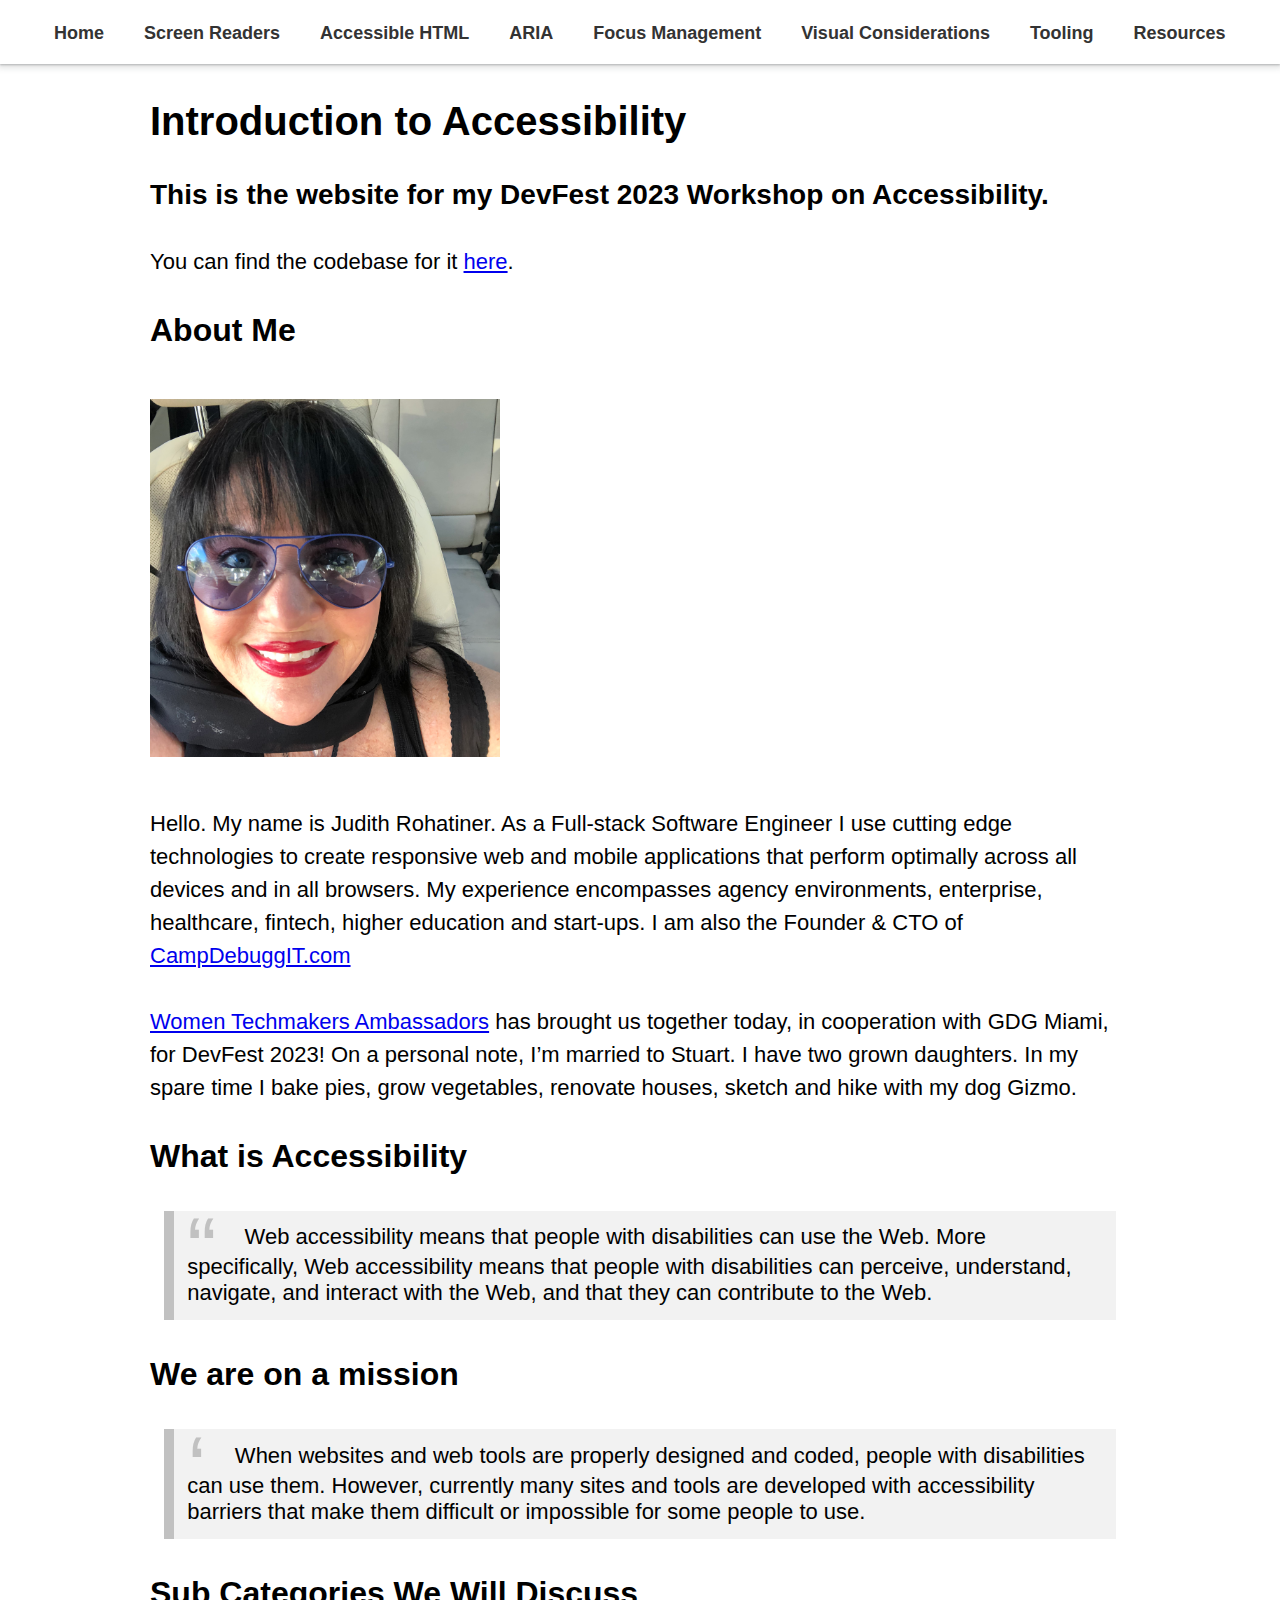
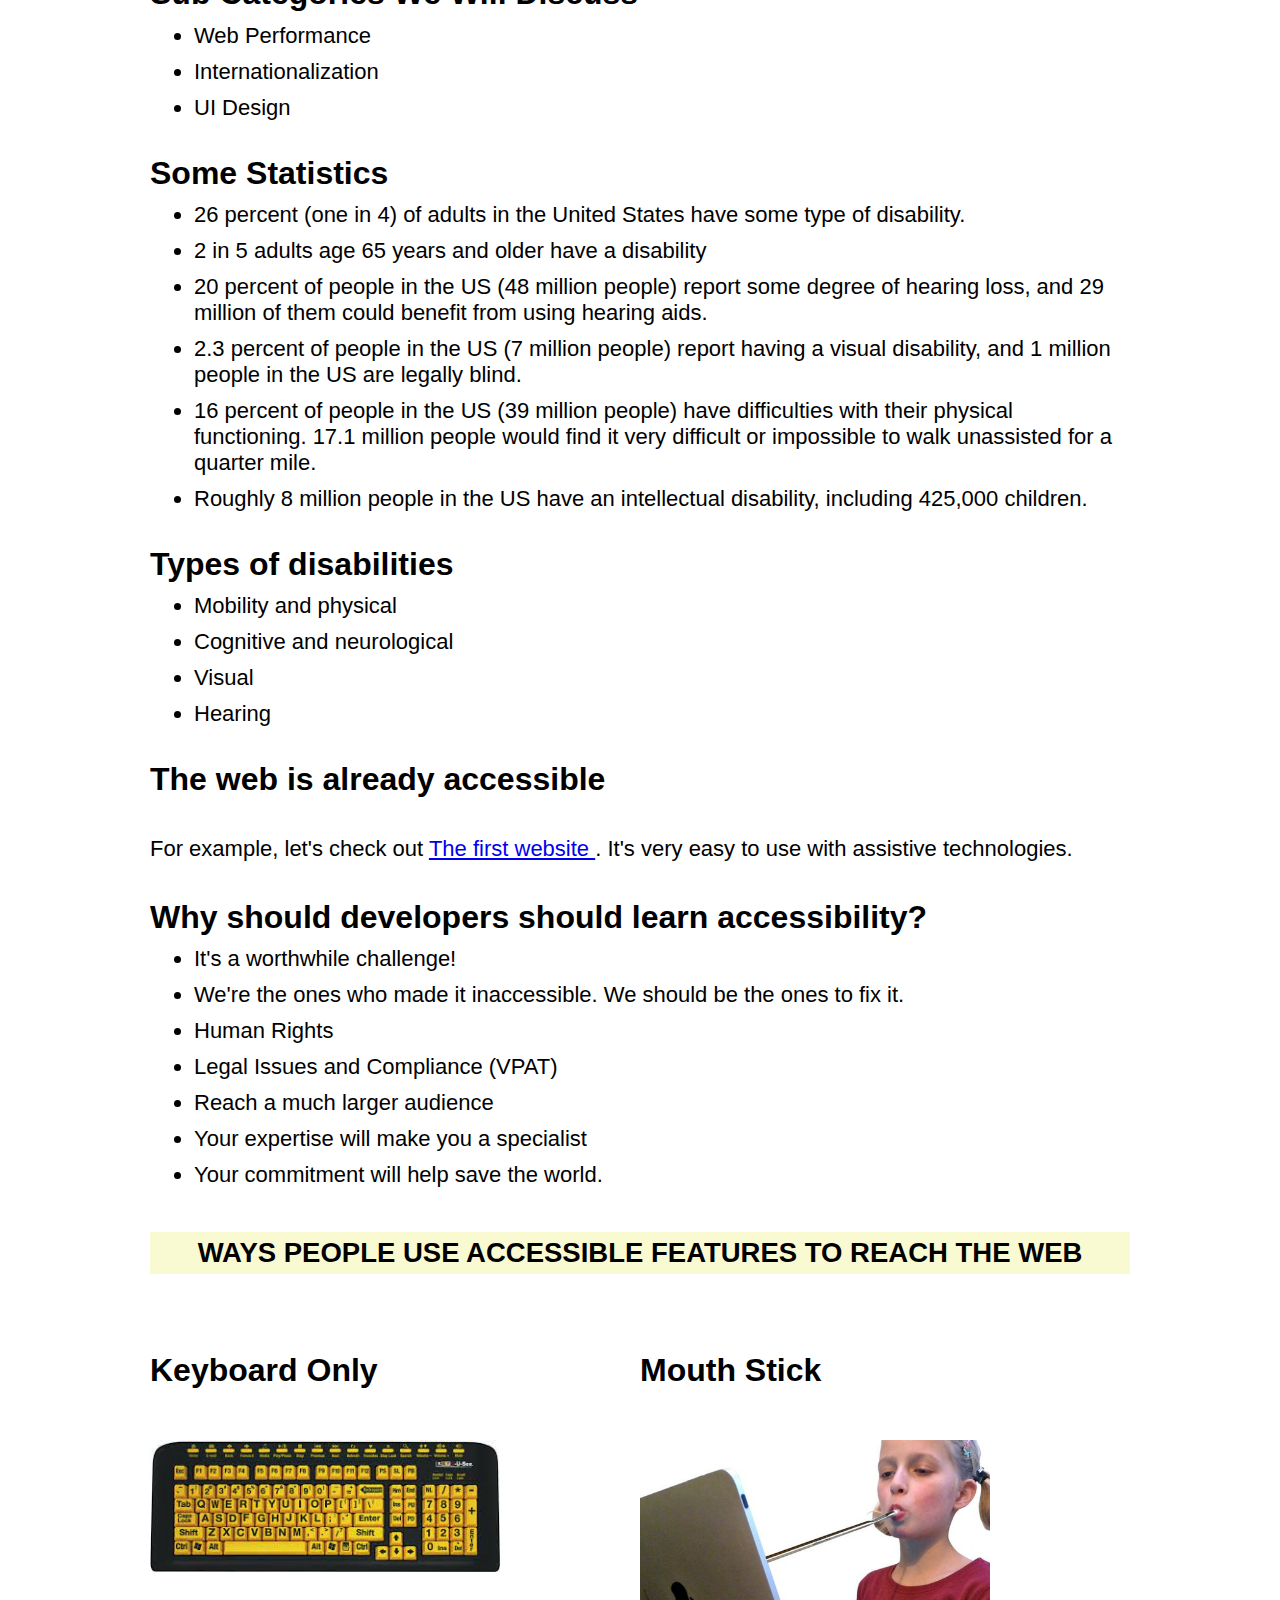
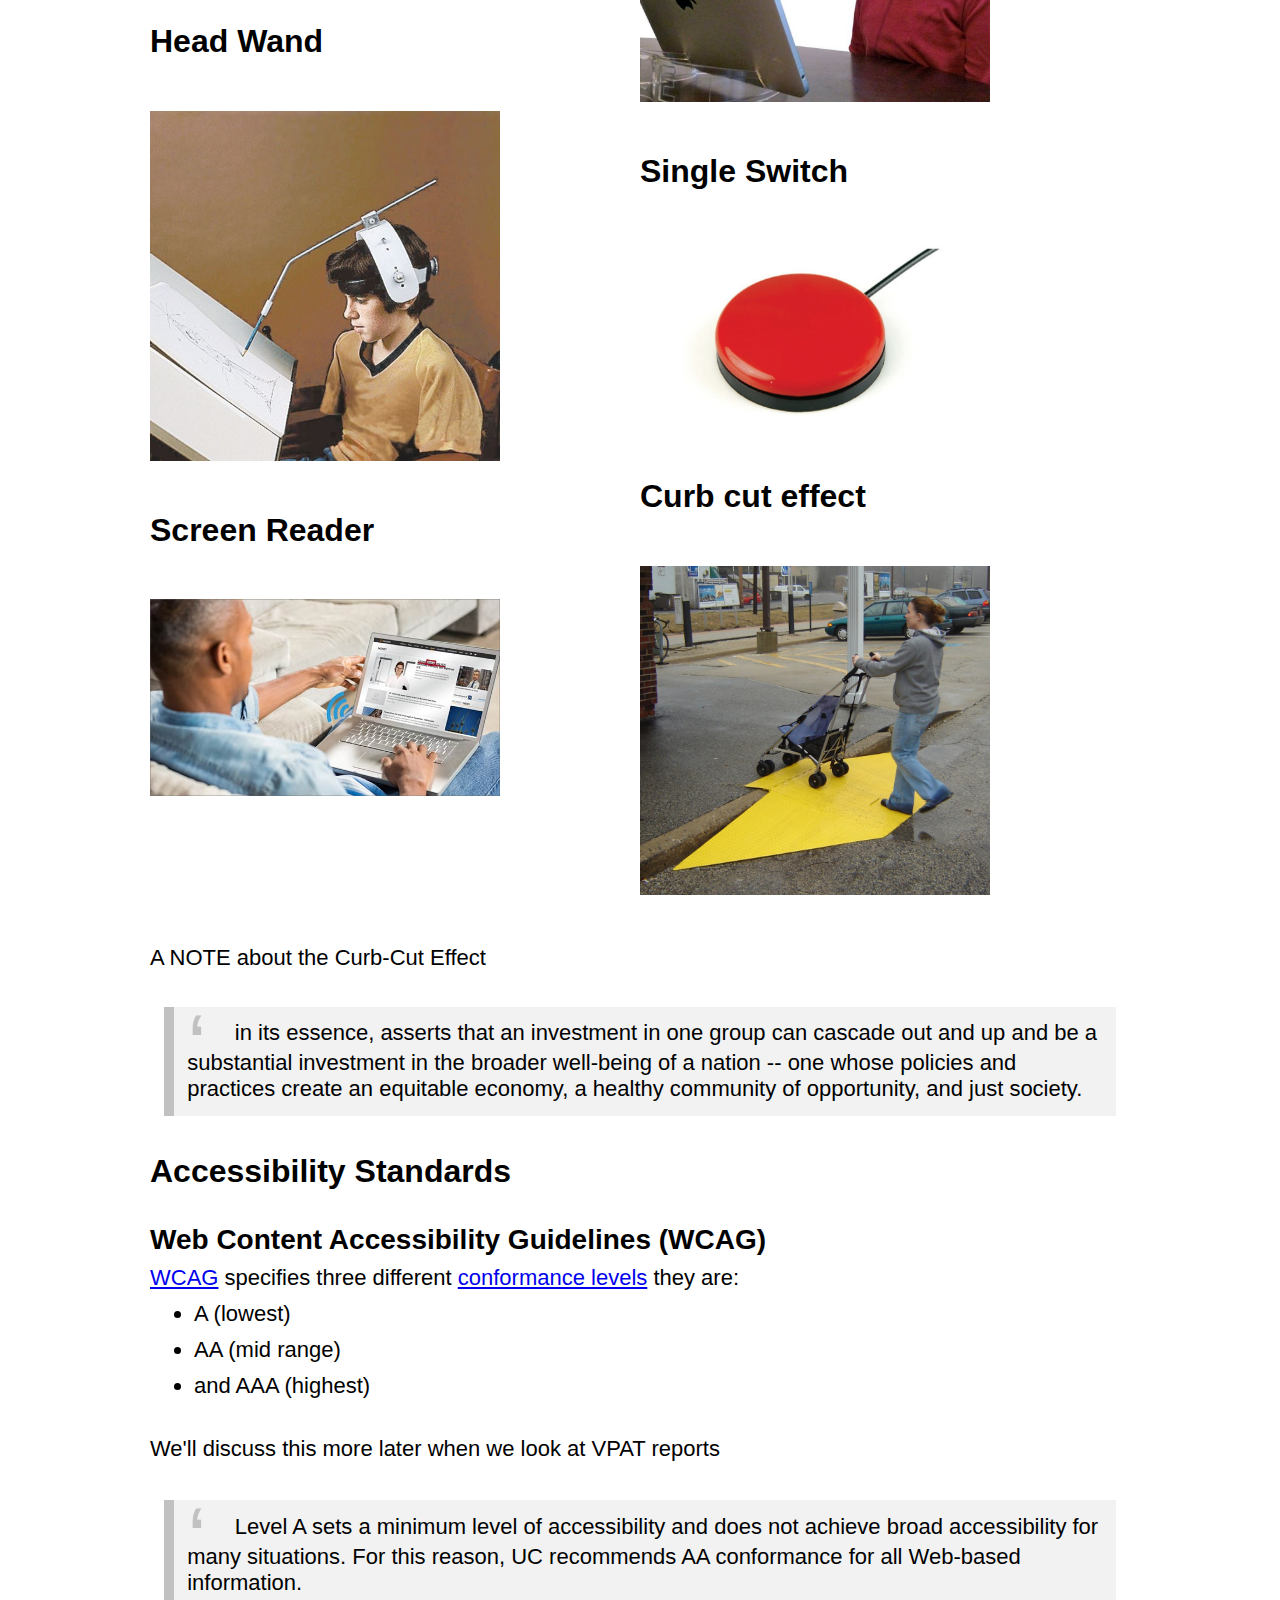
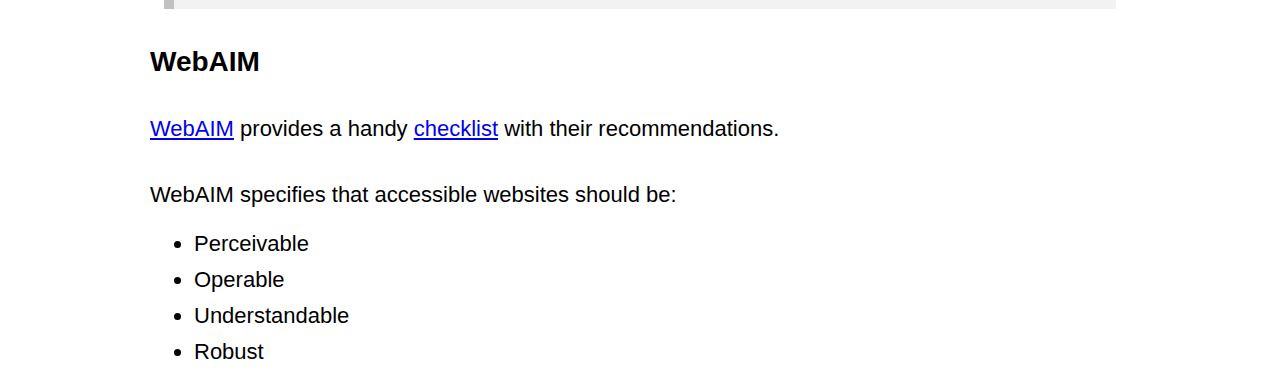
==== commit 03048bac: "forth commit" ====
--- a/index.html
+++ b/index.html
@@ -143,25 +143,25 @@
           <div id="col1">
             <div class="img">
               <h2 class="title">Keyboard Only</h2>
-              <img src="./static/keyboard.jpg" alt="high contrast keyboard" width="200" height="200">
+              <img src="./static/keyboard.jpg" alt="high contrast keyboard">
             </div>
             <div class="img">
               <h2 class="title">Head Wand</h2>
-              <img src="./static/head-wand.jpeg" alt="head wand" width="200" height="200">
+              <img src="./static/head-wand.jpeg" alt="head wand">
             </div>
             <div class="img">
               <h2 class="title">Screen Reader</h2>
-              <img src="./static/screen-reader.jpg" alt="screen reader" width="200" height="200">
+              <img src="./static/screen-reader.jpg" alt="screen reader">
             </div>
           </div>
           <div id="col2">
             <div class="img">
               <h2 class="title">Mouth Stick</h2>
-              <img src="./static/mouth-stick.jpg" alt="mouth stick" width="200" height="200">
+              <img src="./static/mouth-stick.jpg" alt="mouth stick">
             </div>
             <div class="img">
               <h2 class="title">Single Switch</h2>
-              <img src="./static/single-switch.jpg" alt="single switch" width="200" height="200">
+              <img src="./static/single-switch.jpg" alt="single switch">
             </div>
           </div>
         </div>
@@ -169,9 +169,8 @@
       <div class="row">
       <div class="img">
       <h2 class="title">Curb cut effect</h2>
-      <img src="./static/curb-cut.jpeg" alt="Lady pushing stroller up ramp" width="200" height="200"/>
+      <img src="./static/curb-cut.jpeg" alt="Lady pushing stroller up ramp" />
       </div>
-<!--          <strong>A NOTE:</strong>-->
 
       <strong>A NOTE about the Curb-Cut Effect</strong>
         <blockquote>
@@ -182,7 +181,6 @@
           just society.
         </blockquote>
       </div>
-<!--    </div>-->
               <h2>Accessibility Standards</h2>
               <h3>Web Content Accessibility Guidelines (WCAG)</h3>
               <a href="https://www.w3.org/WAI/standards-guidelines/wcag/">WCAG</a>
